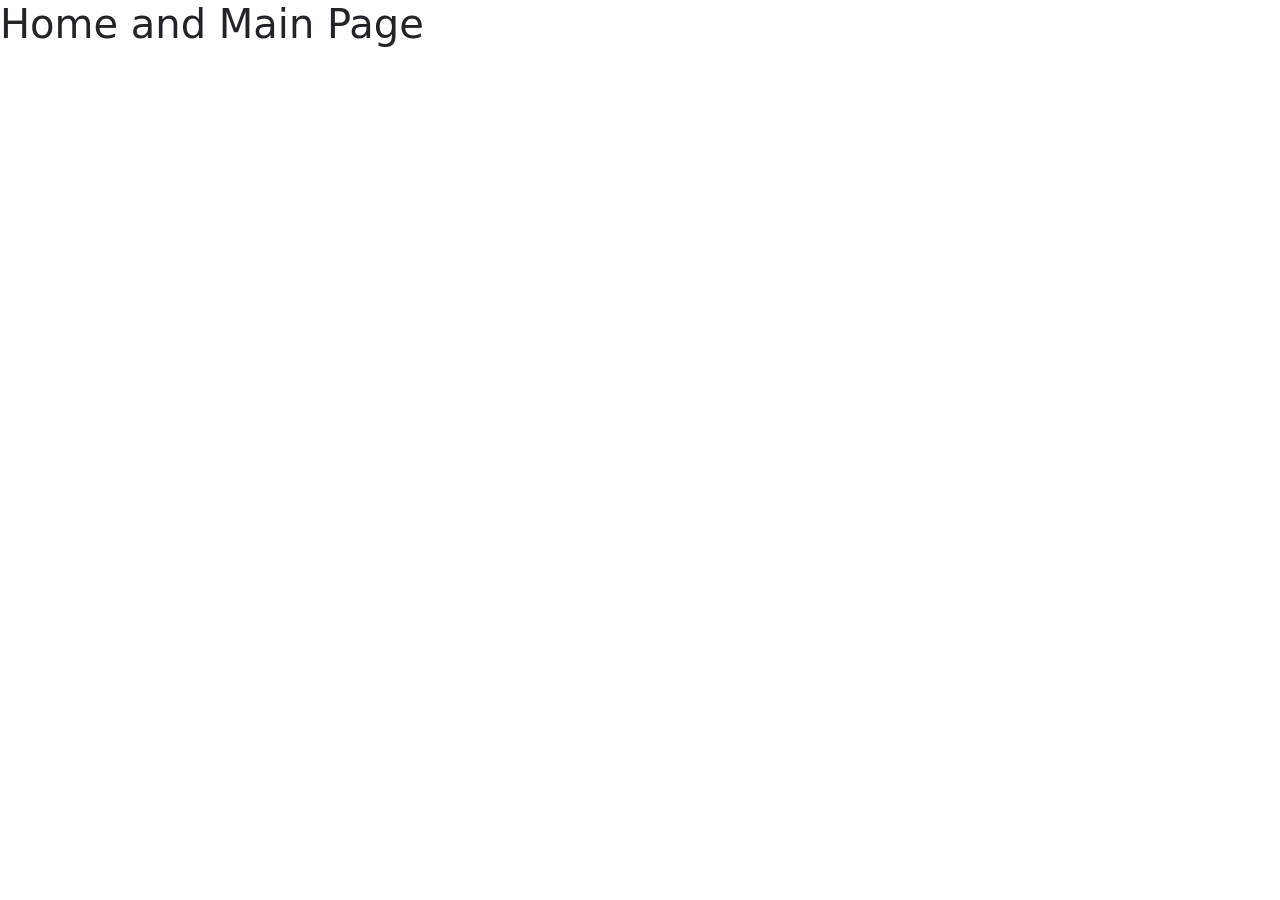
==== mini-project/index.html @ 2886d1e5 "added the category html page for nav links navigation" ====
<!DOCTYPE html>
<html lang="en">
<head>
    <meta charset="UTF-8">
    <meta name="viewport" content="width=device-width, initial-scale=1.0">
    <title>Home Page | LUXE</title>
    <link rel="preconnect" href="https://fonts.googleapis.com">
    <link rel="preconnect" href="https://fonts.gstatic.com" crossorigin>
    <link href="https://fonts.googleapis.com/css2?family=Poppins:wght@400;500;600;700&display=swap" rel="stylesheet">
    <link href="https://cdn.jsdelivr.net/npm/bootstrap@5.3.3/dist/css/bootstrap.min.css" rel="stylesheet">
    <link rel="stylesheet" href="css/style.css">
    <link rel="stylesheet" href="css/products.css">
    <link rel="stylesheet" href="css/cart.css">
</head>
<body>

    <h1>Home and Main Page</h1>

    <script src="https://cdn.jsdelivr.net/npm/bootstrap@5.3.3/dist/js/bootstrap.bundle.min.js"></script>
    <script src="JS/products.js"></script>
    <script src="JS/filter.js"></script>
    <script src="JS/cart.js"></script>
</body>
</html>
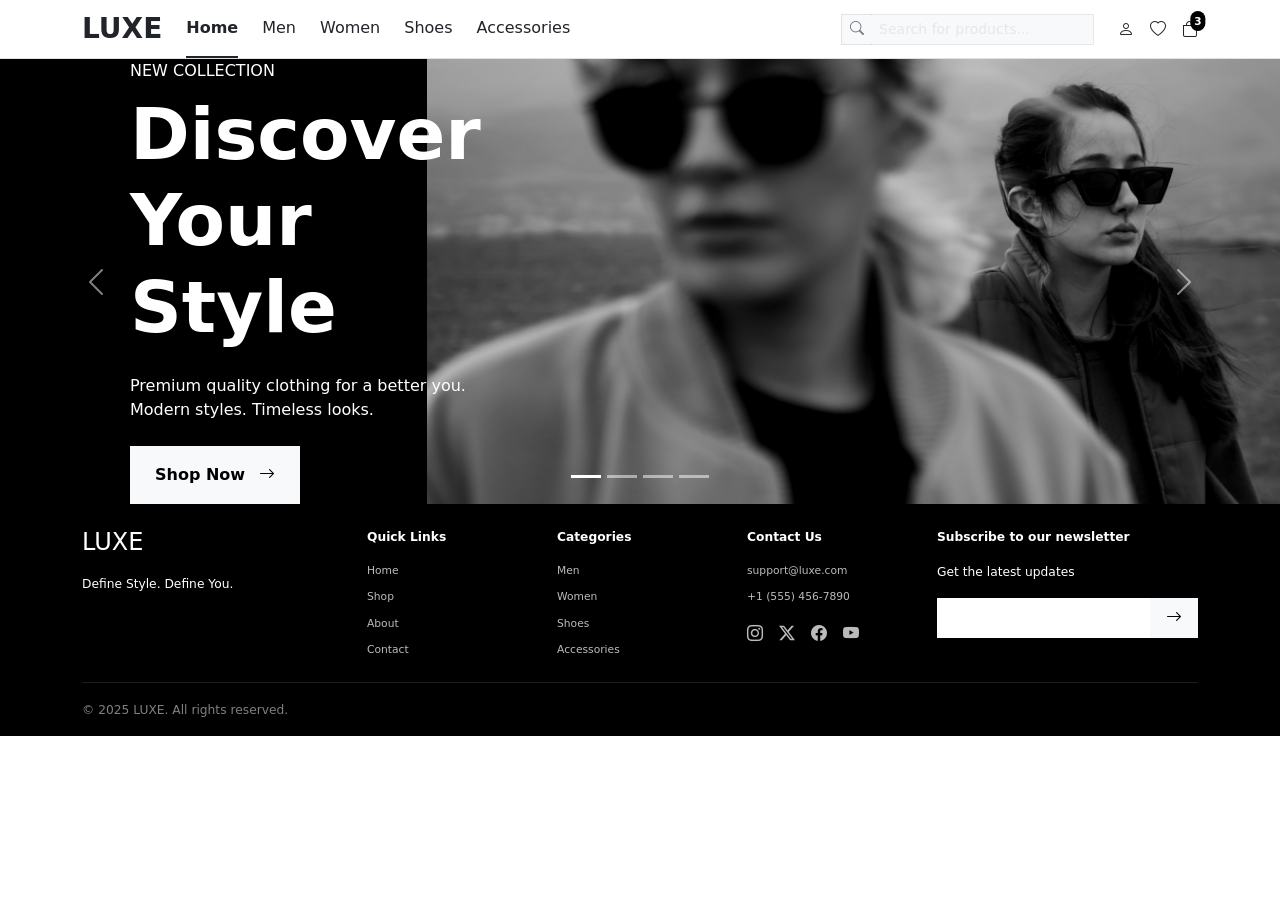
==== commit b07a97e3: "Add navbar, hero carousel and footer" ====
--- a/mini-project/index.html
+++ b/mini-project/index.html
@@ -1,24 +1,252 @@
 <!DOCTYPE html>
 <html lang="en">
+
 <head>
     <meta charset="UTF-8">
     <meta name="viewport" content="width=device-width, initial-scale=1.0">
-    <title>Home Page | LUXE</title>
+    <title>LUXE</title>
     <link rel="preconnect" href="https://fonts.googleapis.com">
     <link rel="preconnect" href="https://fonts.gstatic.com" crossorigin>
     <link href="https://fonts.googleapis.com/css2?family=Poppins:wght@400;500;600;700&display=swap" rel="stylesheet">
     <link href="https://cdn.jsdelivr.net/npm/bootstrap@5.3.3/dist/css/bootstrap.min.css" rel="stylesheet">
+    <link href="https://cdn.jsdelivr.net/npm/bootstrap-icons@1.11.3/font/bootstrap-icons.min.css" rel="stylesheet">
     <link rel="stylesheet" href="css/style.css">
     <link rel="stylesheet" href="css/products.css">
     <link rel="stylesheet" href="css/cart.css">
 </head>
+
 <body>
 
-    <h1>Home and Main Page</h1>
+    <nav class="navbar navbar-expand-lg bg-white border-bottom sticky-top py-0">
+        <div class="container">
+            <a class="navbar-brand fs-3 fw-bolder text-dark me-4" href="#">LUXE</a>
+
+            <button class="navbar-toggler" type="button" data-bs-toggle="collapse" data-bs-target="#luxeNav"
+                aria-controls="luxeNav" aria-expanded="false" aria-label="Toggle navigation">
+                <span class="navbar-toggler-icon"></span>
+            </button>
+
+            <div class="collapse navbar-collapse align-items-lg-center" id="luxeNav">
+                <ul class="nav nav-underline gap-4 me-auto">
+                    <li class="nav-item">
+                        <a class="nav-link text-dark py-2 py-lg-3 active" aria-current="page" href="#">Home</a>
+                    </li>
+                    <li class="nav-item">
+                        <a class="nav-link text-dark py-2 py-lg-3" href="#">Men</a>
+                    </li>
+                    <li class="nav-item">
+                        <a class="nav-link text-dark py-2 py-lg-3" href="#">Women</a>
+                    </li>
+                    <li class="nav-item">
+                        <a class="nav-link text-dark py-2 py-lg-3" href="#">Shoes</a>
+                    </li>
+                    <li class="nav-item">
+                        <a class="nav-link text-dark py-2 py-lg-3" href="#">Accessories</a>
+                    </li>
+                </ul>
+
+                <form class="col-lg-3 my-3 my-lg-0 me-lg-4" role="search">
+                    <div class="input-group input-group-sm">
+                        <span
+                            class="input-group-text bg-light border border-dark border-opacity-10 rounded-0 border-end-0 text-secondary">
+                            <i class="bi bi-search"></i>
+                        </span>
+                        <input data-bs-theme="dark"
+                            class="form-control bg-light text-dark border border-dark border-opacity-10 rounded-0 border-start-0 shadow-none"
+                            type="search" placeholder="Search for products..." aria-label="Search for products">
+                    </div>
+                </form>
+
+                <div class="d-flex align-items-center gap-3 pb-2 pb-lg-0">
+                    <a href="#" class="text-dark lh-1" aria-label="Account"><i class="bi bi-person fs-6"></i></a>
+                    <a href="#" class="text-dark lh-1" aria-label="Wishlist"><i class="bi bi-heart fs-6"></i></a>
+                    <a href="#" class="text-dark lh-1 position-relative" aria-label="Cart">
+                        <i class="bi bi-bag fs-6"></i>
+                        <span
+                            class="position-absolute top-0 start-100 translate-middle badge rounded-pill bg-black p-1 lh-1"><small>3</small></span>
+                    </a>
+                </div>
+            </div>
+        </div>
+    </nav>
+    <main>
+        <section class="luxe-hero position-relative bg-black overflow-hidden" aria-label="New collection">
+            <div class="position-absolute top-0 end-0 h-100 col-12 col-lg-8">
+                <img src="images/hero.jpg" class="luxe-hero-img w-100 h-100 object-fit-cover" alt="">
+            </div>
+            <div class="position-absolute top-0 start-0 w-100 h-100 bg-black bg-opacity-75 d-lg-none"></div>
+            <div class="luxe-hero-overlay position-absolute top-0 start-0 w-100 h-100 d-none d-lg-block"></div>
+            <div id="heroCarousel" class="carousel slide position-relative h-100" data-bs-ride="carousel">
+
+                <div class="carousel-indicators">
+                    <button type="button" data-bs-target="#heroCarousel" data-bs-slide-to="0" class="active"
+                        aria-current="true" aria-label="Slide 1"></button>
+                    <button type="button" data-bs-target="#heroCarousel" data-bs-slide-to="1"
+                        aria-label="Slide 2"></button>
+                    <button type="button" data-bs-target="#heroCarousel" data-bs-slide-to="2"
+                        aria-label="Slide 3"></button>
+                    <button type="button" data-bs-target="#heroCarousel" data-bs-slide-to="3"
+                        aria-label="Slide 4"></button>
+                </div>
+
+                <div class="carousel-inner h-100">
+
+                    <div class="carousel-item active h-100">
+                        <div class="container h-100 d-flex align-items-center text-white">
+                            <div class="col-lg-7 px-lg-5">
+                                <p class="text-uppercase mb-2">New Collection</p>
+                                <h1 class="display-2 fw-bolder mb-4">Discover Your<br>Style</h1>
+                                <p class="mb-4">Premium quality clothing for a better you.<br>Modern styles. Timeless
+                                    looks.</p>
+                                <a href="#" class="btn btn-light rounded-0 px-4 py-3 fw-semibold">Shop Now <i
+                                        class="bi bi-arrow-right ms-2"></i></a>
+                            </div>
+                        </div>
+                    </div>
+
+                    <div class="carousel-item h-100">
+                        <div class="container h-100 d-flex align-items-center text-white">
+                            <div class="col-lg-7 px-lg-5">
+                                <p class="text-uppercase mb-2">New Collection</p>
+                                <h2 class="display-2 fw-bolder mb-4">Discover Your<br>Style</h2>
+                                <p class="mb-4">Premium quality clothing for a better you.<br>Modern styles. Timeless
+                                    looks.</p>
+                                <a href="#" class="btn btn-light rounded-0 px-4 py-3 fw-semibold">Shop Now <i
+                                        class="bi bi-arrow-right ms-2"></i></a>
+                            </div>
+                        </div>
+                    </div>
+
+                    <div class="carousel-item h-100">
+                        <div class="container h-100 d-flex align-items-center text-white">
+                            <div class="col-lg-7 px-lg-5">
+                                <p class="text-uppercase mb-2">New Collection</p>
+                                <h2 class="display-2 fw-bolder mb-4">Discover Your<br>Style</h2>
+                                <p class="mb-4">Premium quality clothing for a better you.<br>Modern styles. Timeless
+                                    looks.</p>
+                                <a href="#" class="btn btn-light rounded-0 px-4 py-3 fw-semibold">Shop Now <i
+                                        class="bi bi-arrow-right ms-2"></i></a>
+                            </div>
+                        </div>
+                    </div>
+
+                    <div class="carousel-item h-100">
+                        <div class="container h-100 d-flex align-items-center text-white">
+                            <div class="col-lg-7 px-lg-5">
+                                <p class="text-uppercase mb-2">New Collection</p>
+                                <h2 class="display-2 fw-bolder mb-4">Discover Your<br>Style</h2>
+                                <p class="mb-4">Premium quality clothing for a better you.<br>Modern styles. Timeless
+                                    looks.</p>
+                                <a href="#" class="btn btn-light rounded-0 px-4 py-3 fw-semibold">Shop Now <i
+                                        class="bi bi-arrow-right ms-2"></i></a>
+                            </div>
+                        </div>
+                    </div>
+
+                </div>
+
+                <button class="carousel-control-prev" type="button" data-bs-target="#heroCarousel" data-bs-slide="prev">
+                    <span class="carousel-control-prev-icon" aria-hidden="true"></span>
+                    <span class="visually-hidden">Previous</span>
+                </button>
+                <button class="carousel-control-next" type="button" data-bs-target="#heroCarousel" data-bs-slide="next">
+                    <span class="carousel-control-next-icon" aria-hidden="true"></span>
+                    <span class="visually-hidden">Next</span>
+                </button>
+
+            </div>
+        </section>
+    </main>
+
+    <footer class="bg-black text-white pt-4">
+        <div class="container">
+            <div class="row gy-4 pb-4">
+
+                <div class="col-12 col-lg-3">
+                    <h2 class="fs-4 fw-normal mb-3">LUXE</h2>
+                    <p class="small mb-0"><small>Define Style. Define You.</small></p>
+                </div>
+
+                <div class="col-6 col-lg-2">
+                    <h3 class="small fw-semibold mb-3"><small>Quick Links</small></h3>
+                    <ul class="list-unstyled small mb-0 d-grid gap-2">
+                        <li class="small"><a href="#"
+                                class="link-light link-underline-opacity-0 link-opacity-75 link-opacity-100-hover"><small>Home</small></a>
+                        </li>
+                        <li class="small"><a href="#"
+                                class="link-light link-underline-opacity-0 link-opacity-75 link-opacity-100-hover"><small>Shop</small></a>
+                        </li>
+                        <li class="small"><a href="#"
+                                class="link-light link-underline-opacity-0 link-opacity-75 link-opacity-100-hover"><small>About</small></a>
+                        </li>
+                        <li class="small"><a href="#"
+                                class="link-light link-underline-opacity-0 link-opacity-75 link-opacity-100-hover"><small>Contact</small></a>
+                        </li>
+                    </ul>
+                </div>
+
+                <div class="col-6 col-lg-2">
+                    <h3 class="small fw-semibold mb-3"><small>Categories</small></h3>
+                    <ul class="list-unstyled small mb-0 d-grid gap-2">
+                        <li class="small"><a href="#"
+                                class="link-light link-underline-opacity-0 link-opacity-75 link-opacity-100-hover"><small>Men</small></a>
+                        </li>
+                        <li class="small"><a href="#"
+                                class="link-light link-underline-opacity-0 link-opacity-75 link-opacity-100-hover"><small>Women</small></a>
+                        </li>
+                        <li class="small"><a href="#"
+                                class="link-light link-underline-opacity-0 link-opacity-75 link-opacity-100-hover"><small>Shoes</small></a>
+                        </li>
+                        <li class="small"><a href="#"
+                                class="link-light link-underline-opacity-0 link-opacity-75 link-opacity-100-hover"><small>Accessories</small></a>
+                        </li>
+                    </ul>
+                </div>
+
+                <div class="col-12 col-md-6 col-lg-2">
+                    <h3 class="small fw-semibold mb-3"><small>Contact Us</small></h3>
+                    <ul class="list-unstyled small mb-3 d-grid gap-2">
+                        <li class="small"><a href="mailto:support@luxe.com"
+                                class="link-light link-underline-opacity-0 link-opacity-75 link-opacity-100-hover"><small>support@luxe.com</small></a>
+                        </li>
+                        <li class="small"><a href="tel:+15554567890"
+                                class="link-light link-underline-opacity-0 link-opacity-75 link-opacity-100-hover"><small>+1
+                                    (555) 456-7890</small></a></li>
+                    </ul>
+                    <div class="d-flex gap-3">
+                        <a href="#" class="link-light link-opacity-75 link-opacity-100-hover" aria-label="Instagram"><i
+                                class="bi bi-instagram"></i></a>
+                        <a href="#" class="link-light link-opacity-75 link-opacity-100-hover" aria-label="X"><i
+                                class="bi bi-twitter-x"></i></a>
+                        <a href="#" class="link-light link-opacity-75 link-opacity-100-hover" aria-label="Facebook"><i
+                                class="bi bi-facebook"></i></a>
+                        <a href="#" class="link-light link-opacity-75 link-opacity-100-hover" aria-label="YouTube"><i
+                                class="bi bi-youtube"></i></a>
+                    </div>
+                </div>
+
+                <div class="col-12 col-md-6 col-lg-3">
+                    <h3 class="small fw-semibold mb-3"><small>Subscribe to our newsletter</small></h3>
+                    <p class="small mb-3"><small>Get the latest updates</small></p>
+                    <form>
+                        <div class="input-group">
+                            <input type="email" class="form-control rounded-0 border-0 shadow-none py-2"
+                                aria-label="Email address" required>
+                            <button type="submit" class="btn btn-light rounded-0 border-0 px-3"
+                                aria-label="Subscribe"><i class="bi bi-arrow-right"></i></button>
+                        </div>
+                    </form>
+                </div>
+
+            </div>
+
+            <hr class="border-secondary m-0">
+
+            <p class="small text-white-50 py-3 mb-0"><small>&copy; 2025 LUXE. All rights reserved.</small></p>
+        </div>
+    </footer>
 
     <script src="https://cdn.jsdelivr.net/npm/bootstrap@5.3.3/dist/js/bootstrap.bundle.min.js"></script>
-    <script src="JS/products.js"></script>
-    <script src="JS/filter.js"></script>
-    <script src="JS/cart.js"></script>
 </body>
+
 </html>
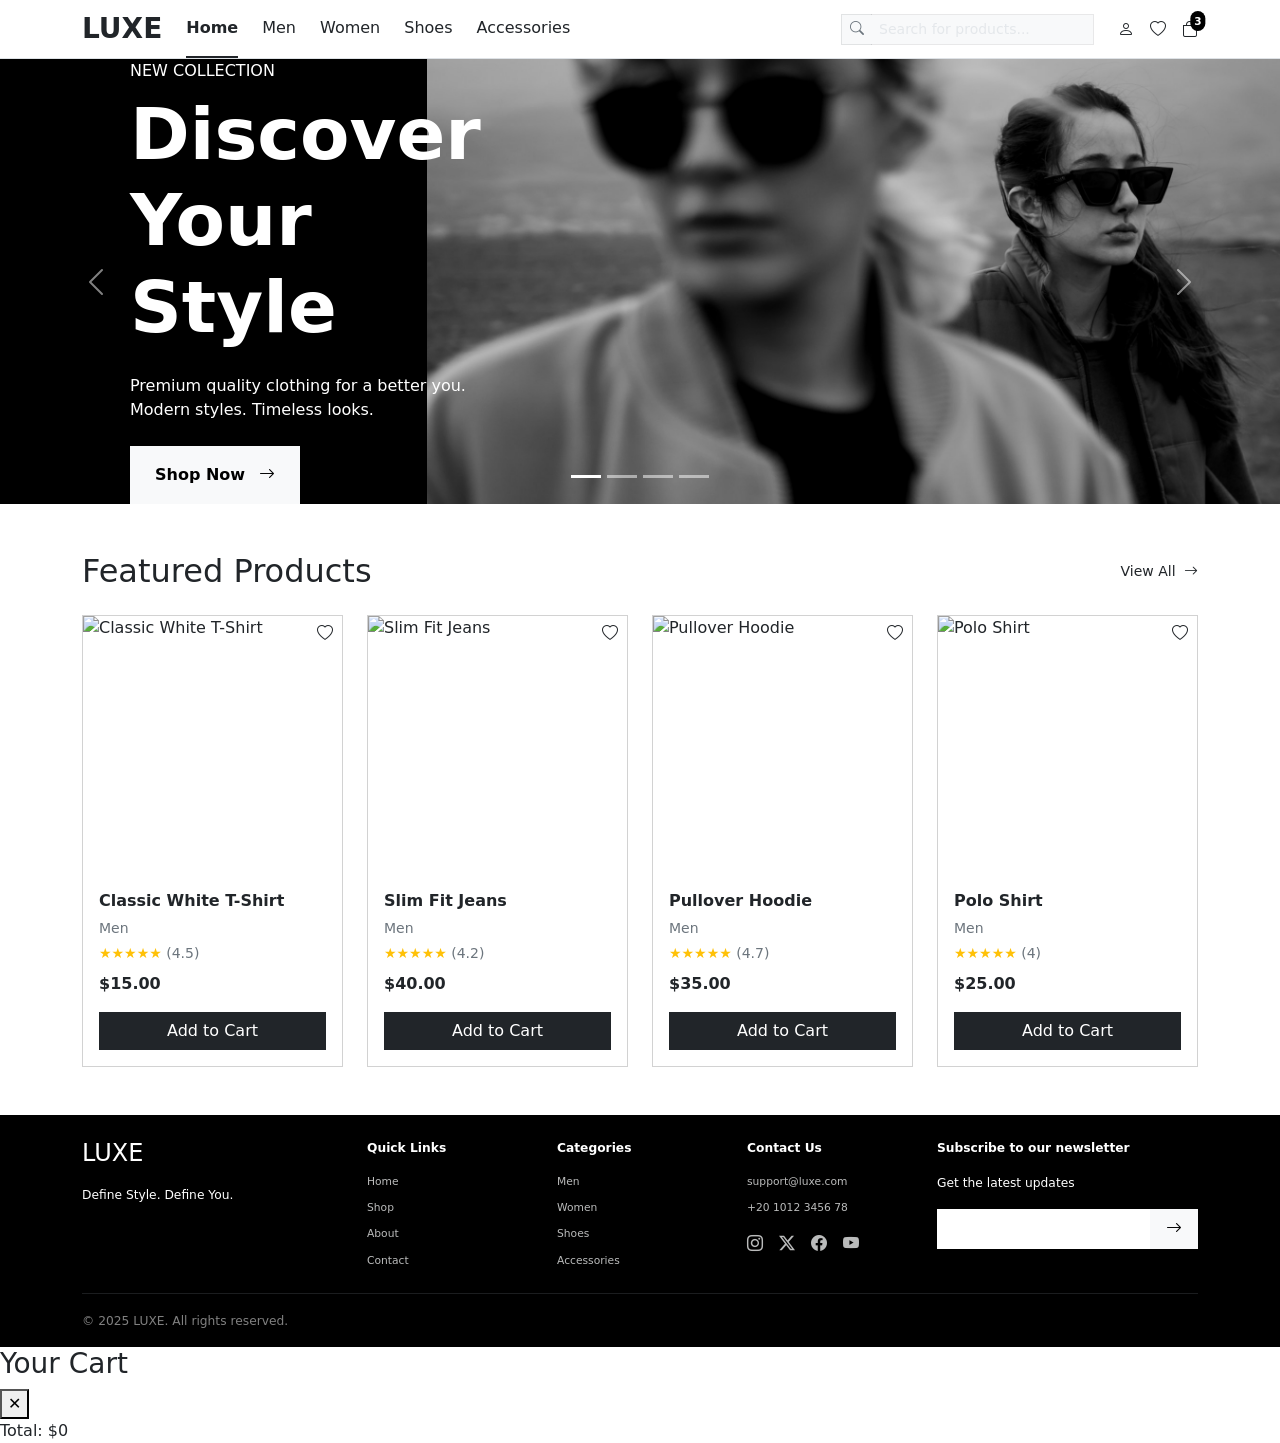
==== commit 0b25c20c: "added featured products in home page, pages based on categories URL, improved somethings" ====
--- a/mini-project/index.html
+++ b/mini-project/index.html
@@ -1,252 +1,475 @@
-<!DOCTYPE html>
+<!doctype html>
 <html lang="en">
-
-<head>
-    <meta charset="UTF-8">
-    <meta name="viewport" content="width=device-width, initial-scale=1.0">
+  <head>
+    <meta charset="UTF-8" />
+    <meta name="viewport" content="width=device-width, initial-scale=1.0" />
     <title>LUXE</title>
-    <link rel="preconnect" href="https://fonts.googleapis.com">
-    <link rel="preconnect" href="https://fonts.gstatic.com" crossorigin>
-    <link href="https://fonts.googleapis.com/css2?family=Poppins:wght@400;500;600;700&display=swap" rel="stylesheet">
-    <link href="https://cdn.jsdelivr.net/npm/bootstrap@5.3.3/dist/css/bootstrap.min.css" rel="stylesheet">
-    <link href="https://cdn.jsdelivr.net/npm/bootstrap-icons@1.11.3/font/bootstrap-icons.min.css" rel="stylesheet">
-    <link rel="stylesheet" href="css/style.css">
-    <link rel="stylesheet" href="css/products.css">
-    <link rel="stylesheet" href="css/cart.css">
-</head>
-
-<body>
-
+    <link rel="preconnect" href="https://fonts.googleapis.com" />
+    <link rel="preconnect" href="https://fonts.gstatic.com" crossorigin />
+    <link
+      href="https://fonts.googleapis.com/css2?family=Poppins:wght@400;500;600;700&display=swap"
+      rel="stylesheet"
+    />
+    <link
+      href="https://cdn.jsdelivr.net/npm/bootstrap@5.3.3/dist/css/bootstrap.min.css"
+      rel="stylesheet"
+    />
+    <link
+      href="https://cdn.jsdelivr.net/npm/bootstrap-icons@1.11.3/font/bootstrap-icons.min.css"
+      rel="stylesheet"
+    />
+    <link rel="stylesheet" href="css/style.css" />
+    <link rel="stylesheet" href="css/products.css" />
+    <link rel="stylesheet" href="css/cart.css" />
+  </head>
+
+  <body>
     <nav class="navbar navbar-expand-lg bg-white border-bottom sticky-top py-0">
+      <div class="container">
+        <a class="navbar-brand fs-3 fw-bolder text-dark me-4" href="#">LUXE</a>
+
+        <button
+          class="navbar-toggler"
+          type="button"
+          data-bs-toggle="collapse"
+          data-bs-target="#luxeNav"
+          aria-controls="luxeNav"
+          aria-expanded="false"
+          aria-label="Toggle navigation"
+        >
+          <span class="navbar-toggler-icon"></span>
+        </button>
+
+        <div
+          class="collapse navbar-collapse align-items-lg-center"
+          id="luxeNav"
+        >
+          <ul class="nav nav-underline gap-4 me-auto">
+            <li class="nav-item">
+              <a
+                class="nav-link text-dark py-2 py-lg-3 active"
+                aria-current="page"
+                href="#"
+                >Home</a
+              >
+            </li>
+            <li class="nav-item">
+              <a
+                class="nav-link text-dark py-2 py-lg-3"
+                href="category.html?category=men"
+                >Men</a
+              >
+            </li>
+            <li class="nav-item">
+              <a
+                class="nav-link text-dark py-2 py-lg-3"
+                href="category.html?category=women"
+                >Women</a
+              >
+            </li>
+            <li class="nav-item">
+              <a
+                class="nav-link text-dark py-2 py-lg-3"
+                href="category.html?category=shoes"
+                >Shoes</a
+              >
+            </li>
+            <li class="nav-item">
+              <a
+                class="nav-link text-dark py-2 py-lg-3"
+                href="category.html?category=accessories"
+                >Accessories</a
+              >
+            </li>
+          </ul>
+
+          <form class="col-lg-3 my-3 my-lg-0 me-lg-4" role="search">
+            <div class="input-group input-group-sm">
+              <span
+                class="input-group-text bg-light border border-dark border-opacity-10 rounded-0 border-end-0 text-secondary"
+              >
+                <i class="bi bi-search"></i>
+              </span>
+              <input
+                data-bs-theme="dark"
+                class="form-control bg-light text-dark border border-dark border-opacity-10 rounded-0 border-start-0 shadow-none"
+                type="search"
+                placeholder="Search for products..."
+                aria-label="Search for products"
+              />
+            </div>
+          </form>
+
+          <div class="d-flex align-items-center gap-3 pb-2 pb-lg-0">
+            <a href="#" class="text-dark lh-1" aria-label="Account"
+              ><i class="bi bi-person fs-6"></i
+            ></a>
+            <a href="#" class="text-dark lh-1" aria-label="Wishlist"
+              ><i class="bi bi-heart fs-6"></i
+            ></a>
+            <a
+              href="#"
+              id="cartBtn"
+              class="text-dark lh-1 position-relative"
+              aria-label="Cart"
+            >
+              <i class="bi bi-bag fs-6"></i>
+              <span
+                class="position-absolute top-0 start-100 translate-middle badge rounded-pill bg-black p-1 lh-1"
+                ><small>3</small></span
+              >
+            </a>
+          </div>
+        </div>
+      </div>
+    </nav>
+
+    <main>
+      <section
+        class="luxe-hero position-relative bg-black overflow-hidden"
+        aria-label="New collection"
+      >
+        <div class="position-absolute top-0 end-0 h-100 col-12 col-lg-8">
+          <img
+            src="images/hero.jpg"
+            class="luxe-hero-img w-100 h-100 object-fit-cover"
+            alt=""
+          />
+        </div>
+        <div
+          class="position-absolute top-0 start-0 w-100 h-100 bg-black bg-opacity-75 d-lg-none"
+        ></div>
+        <div
+          class="luxe-hero-overlay position-absolute top-0 start-0 w-100 h-100 d-none d-lg-block"
+        ></div>
+
+        <!-- carousel component from bootstrap  -->
+        <div
+          id="heroCarousel"
+          class="carousel slide position-relative h-100"
+          data-bs-ride="carousel"
+        >
+          <div class="carousel-indicators">
+            <button
+              type="button"
+              data-bs-target="#heroCarousel"
+              data-bs-slide-to="0"
+              class="active"
+              aria-current="true"
+              aria-label="Slide 1"
+            ></button>
+            <button
+              type="button"
+              data-bs-target="#heroCarousel"
+              data-bs-slide-to="1"
+              aria-label="Slide 2"
+            ></button>
+            <button
+              type="button"
+              data-bs-target="#heroCarousel"
+              data-bs-slide-to="2"
+              aria-label="Slide 3"
+            ></button>
+            <button
+              type="button"
+              data-bs-target="#heroCarousel"
+              data-bs-slide-to="3"
+              aria-label="Slide 4"
+            ></button>
+          </div>
+
+          <div class="carousel-inner h-100">
+            <div class="carousel-item active h-100">
+              <div class="container h-100 d-flex align-items-center text-white">
+                <div class="col-lg-7 px-lg-5">
+                  <p class="text-uppercase mb-2">New Collection</p>
+                  <h1 class="display-2 fw-bolder mb-4">
+                    Discover Your<br />Style
+                  </h1>
+                  <p class="mb-4">
+                    Premium quality clothing for a better you.<br />Modern
+                    styles. Timeless looks.
+                  </p>
+                  <a
+                    href="#"
+                    class="btn btn-light rounded-0 px-4 py-3 fw-semibold"
+                    >Shop Now <i class="bi bi-arrow-right ms-2"></i
+                  ></a>
+                </div>
+              </div>
+            </div>
+
+            <div class="carousel-item h-100">
+              <div class="container h-100 d-flex align-items-center text-white">
+                <div class="col-lg-7 px-lg-5">
+                  <p class="text-uppercase mb-2">New Collection</p>
+                  <h2 class="display-2 fw-bolder mb-4">
+                    Discover Your<br />Style
+                  </h2>
+                  <p class="mb-4">
+                    Premium quality clothing for a better you.<br />Modern
+                    styles. Timeless looks.
+                  </p>
+                  <a
+                    href="#"
+                    class="btn btn-light rounded-0 px-4 py-3 fw-semibold"
+                    >Shop Now <i class="bi bi-arrow-right ms-2"></i
+                  ></a>
+                </div>
+              </div>
+            </div>
+
+            <div class="carousel-item h-100">
+              <div class="container h-100 d-flex align-items-center text-white">
+                <div class="col-lg-7 px-lg-5">
+                  <p class="text-uppercase mb-2">New Collection</p>
+                  <h2 class="display-2 fw-bolder mb-4">
+                    Discover Your<br />Style
+                  </h2>
+                  <p class="mb-4">
+                    Premium quality clothing for a better you.<br />Modern
+                    styles. Timeless looks.
+                  </p>
+                  <a
+                    href="#"
+                    class="btn btn-light rounded-0 px-4 py-3 fw-semibold"
+                    >Shop Now <i class="bi bi-arrow-right ms-2"></i
+                  ></a>
+                </div>
+              </div>
+            </div>
+
+            <div class="carousel-item h-100">
+              <div class="container h-100 d-flex align-items-center text-white">
+                <div class="col-lg-7 px-lg-5">
+                  <p class="text-uppercase mb-2">New Collection</p>
+                  <h2 class="display-2 fw-bolder mb-4">
+                    Discover Your<br />Style
+                  </h2>
+                  <p class="mb-4">
+                    Premium quality clothing for a better you.<br />Modern
+                    styles. Timeless looks.
+                  </p>
+                  <a
+                    href="#"
+                    class="btn btn-light rounded-0 px-4 py-3 fw-semibold"
+                    >Shop Now <i class="bi bi-arrow-right ms-2"></i
+                  ></a>
+                </div>
+              </div>
+            </div>
+          </div>
+
+          <button
+            class="carousel-control-prev"
+            type="button"
+            data-bs-target="#heroCarousel"
+            data-bs-slide="prev"
+          >
+            <span class="carousel-control-prev-icon" aria-hidden="true"></span>
+            <span class="visually-hidden">Previous</span>
+          </button>
+          <button
+            class="carousel-control-next"
+            type="button"
+            data-bs-target="#heroCarousel"
+            data-bs-slide="next"
+          >
+            <span class="carousel-control-next-icon" aria-hidden="true"></span>
+            <span class="visually-hidden">Next</span>
+          </button>
+        </div>
+      </section>
+
+      <section class="py-5" aria-labelledby="featuredTitle">
         <div class="container">
-            <a class="navbar-brand fs-3 fw-bolder text-dark me-4" href="#">LUXE</a>
-
-            <button class="navbar-toggler" type="button" data-bs-toggle="collapse" data-bs-target="#luxeNav"
-                aria-controls="luxeNav" aria-expanded="false" aria-label="Toggle navigation">
-                <span class="navbar-toggler-icon"></span>
-            </button>
-
-            <div class="collapse navbar-collapse align-items-lg-center" id="luxeNav">
-                <ul class="nav nav-underline gap-4 me-auto">
-                    <li class="nav-item">
-                        <a class="nav-link text-dark py-2 py-lg-3 active" aria-current="page" href="#">Home</a>
-                    </li>
-                    <li class="nav-item">
-                        <a class="nav-link text-dark py-2 py-lg-3" href="#">Men</a>
-                    </li>
-                    <li class="nav-item">
-                        <a class="nav-link text-dark py-2 py-lg-3" href="#">Women</a>
-                    </li>
-                    <li class="nav-item">
-                        <a class="nav-link text-dark py-2 py-lg-3" href="#">Shoes</a>
-                    </li>
-                    <li class="nav-item">
-                        <a class="nav-link text-dark py-2 py-lg-3" href="#">Accessories</a>
-                    </li>
-                </ul>
-
-                <form class="col-lg-3 my-3 my-lg-0 me-lg-4" role="search">
-                    <div class="input-group input-group-sm">
-                        <span
-                            class="input-group-text bg-light border border-dark border-opacity-10 rounded-0 border-end-0 text-secondary">
-                            <i class="bi bi-search"></i>
-                        </span>
-                        <input data-bs-theme="dark"
-                            class="form-control bg-light text-dark border border-dark border-opacity-10 rounded-0 border-start-0 shadow-none"
-                            type="search" placeholder="Search for products..." aria-label="Search for products">
-                    </div>
-                </form>
-
-                <div class="d-flex align-items-center gap-3 pb-2 pb-lg-0">
-                    <a href="#" class="text-dark lh-1" aria-label="Account"><i class="bi bi-person fs-6"></i></a>
-                    <a href="#" class="text-dark lh-1" aria-label="Wishlist"><i class="bi bi-heart fs-6"></i></a>
-                    <a href="#" class="text-dark lh-1 position-relative" aria-label="Cart">
-                        <i class="bi bi-bag fs-6"></i>
-                        <span
-                            class="position-absolute top-0 start-100 translate-middle badge rounded-pill bg-black p-1 lh-1"><small>3</small></span>
-                    </a>
-                </div>
-            </div>
+          <div class="d-flex justify-content-between align-items-center mb-4">
+            <h2 id="featuredTitle" class="fs-2 fw-normal mb-0">
+              Featured Products
+            </h2>
+            <!-- the href directs to all products when clicked  -->
+            <a
+              href="category.html?category=all"
+              class="text-dark text-decoration-none small"
+            >
+              View All <i class="bi bi-arrow-right ms-1"></i>
+            </a>
+          </div>
+
+          <div class="row g-4" id="featured"></div>
         </div>
-    </nav>
-    <main>
-        <section class="luxe-hero position-relative bg-black overflow-hidden" aria-label="New collection">
-            <div class="position-absolute top-0 end-0 h-100 col-12 col-lg-8">
-                <img src="images/hero.jpg" class="luxe-hero-img w-100 h-100 object-fit-cover" alt="">
-            </div>
-            <div class="position-absolute top-0 start-0 w-100 h-100 bg-black bg-opacity-75 d-lg-none"></div>
-            <div class="luxe-hero-overlay position-absolute top-0 start-0 w-100 h-100 d-none d-lg-block"></div>
-            <div id="heroCarousel" class="carousel slide position-relative h-100" data-bs-ride="carousel">
-
-                <div class="carousel-indicators">
-                    <button type="button" data-bs-target="#heroCarousel" data-bs-slide-to="0" class="active"
-                        aria-current="true" aria-label="Slide 1"></button>
-                    <button type="button" data-bs-target="#heroCarousel" data-bs-slide-to="1"
-                        aria-label="Slide 2"></button>
-                    <button type="button" data-bs-target="#heroCarousel" data-bs-slide-to="2"
-                        aria-label="Slide 3"></button>
-                    <button type="button" data-bs-target="#heroCarousel" data-bs-slide-to="3"
-                        aria-label="Slide 4"></button>
-                </div>
-
-                <div class="carousel-inner h-100">
-
-                    <div class="carousel-item active h-100">
-                        <div class="container h-100 d-flex align-items-center text-white">
-                            <div class="col-lg-7 px-lg-5">
-                                <p class="text-uppercase mb-2">New Collection</p>
-                                <h1 class="display-2 fw-bolder mb-4">Discover Your<br>Style</h1>
-                                <p class="mb-4">Premium quality clothing for a better you.<br>Modern styles. Timeless
-                                    looks.</p>
-                                <a href="#" class="btn btn-light rounded-0 px-4 py-3 fw-semibold">Shop Now <i
-                                        class="bi bi-arrow-right ms-2"></i></a>
-                            </div>
-                        </div>
-                    </div>
-
-                    <div class="carousel-item h-100">
-                        <div class="container h-100 d-flex align-items-center text-white">
-                            <div class="col-lg-7 px-lg-5">
-                                <p class="text-uppercase mb-2">New Collection</p>
-                                <h2 class="display-2 fw-bolder mb-4">Discover Your<br>Style</h2>
-                                <p class="mb-4">Premium quality clothing for a better you.<br>Modern styles. Timeless
-                                    looks.</p>
-                                <a href="#" class="btn btn-light rounded-0 px-4 py-3 fw-semibold">Shop Now <i
-                                        class="bi bi-arrow-right ms-2"></i></a>
-                            </div>
-                        </div>
-                    </div>
-
-                    <div class="carousel-item h-100">
-                        <div class="container h-100 d-flex align-items-center text-white">
-                            <div class="col-lg-7 px-lg-5">
-                                <p class="text-uppercase mb-2">New Collection</p>
-                                <h2 class="display-2 fw-bolder mb-4">Discover Your<br>Style</h2>
-                                <p class="mb-4">Premium quality clothing for a better you.<br>Modern styles. Timeless
-                                    looks.</p>
-                                <a href="#" class="btn btn-light rounded-0 px-4 py-3 fw-semibold">Shop Now <i
-                                        class="bi bi-arrow-right ms-2"></i></a>
-                            </div>
-                        </div>
-                    </div>
-
-                    <div class="carousel-item h-100">
-                        <div class="container h-100 d-flex align-items-center text-white">
-                            <div class="col-lg-7 px-lg-5">
-                                <p class="text-uppercase mb-2">New Collection</p>
-                                <h2 class="display-2 fw-bolder mb-4">Discover Your<br>Style</h2>
-                                <p class="mb-4">Premium quality clothing for a better you.<br>Modern styles. Timeless
-                                    looks.</p>
-                                <a href="#" class="btn btn-light rounded-0 px-4 py-3 fw-semibold">Shop Now <i
-                                        class="bi bi-arrow-right ms-2"></i></a>
-                            </div>
-                        </div>
-                    </div>
-
-                </div>
-
-                <button class="carousel-control-prev" type="button" data-bs-target="#heroCarousel" data-bs-slide="prev">
-                    <span class="carousel-control-prev-icon" aria-hidden="true"></span>
-                    <span class="visually-hidden">Previous</span>
+      </section>
+    </main>
+
+    <footer class="bg-black text-white pt-4">
+      <div class="container">
+        <div class="row gy-4 pb-4">
+          <div class="col-12 col-lg-3">
+            <h2 class="fs-4 fw-normal mb-3">LUXE</h2>
+            <p class="small mb-0"><small>Define Style. Define You.</small></p>
+          </div>
+
+          <div class="col-6 col-lg-2">
+            <h3 class="small fw-semibold mb-3"><small>Quick Links</small></h3>
+            <ul class="list-unstyled small mb-0 d-grid gap-2">
+              <li class="small">
+                <a
+                  href="#"
+                  class="link-light link-underline-opacity-0 link-opacity-75 link-opacity-100-hover"
+                  ><small>Home</small></a
+                >
+              </li>
+              <li class="small">
+                <a
+                  href="#"
+                  class="link-light link-underline-opacity-0 link-opacity-75 link-opacity-100-hover"
+                  ><small>Shop</small>
+                </a>
+              </li>
+              <li class="small">
+                <a
+                  href="#"
+                  class="link-light link-underline-opacity-0 link-opacity-75 link-opacity-100-hover"
+                  ><small>About</small></a
+                >
+              </li>
+              <li class="small">
+                <a
+                  href="#"
+                  class="link-light link-underline-opacity-0 link-opacity-75 link-opacity-100-hover"
+                  ><small>Contact</small></a
+                >
+              </li>
+            </ul>
+          </div>
+
+          <div class="col-6 col-lg-2">
+            <h3 class="small fw-semibold mb-3"><small>Categories</small></h3>
+            <ul class="list-unstyled small mb-0 d-grid gap-2">
+              <li class="small">
+                <a
+                  href="category.html?category=men"
+                  class="link-light link-underline-opacity-0 link-opacity-75 link-opacity-100-hover"
+                  ><small>Men</small></a
+                >
+              </li>
+              <li class="small">
+                <a
+                  href="category.html?category=women"
+                  class="link-light link-underline-opacity-0 link-opacity-75 link-opacity-100-hover"
+                  ><small>Women</small></a
+                >
+              </li>
+              <li class="small">
+                <a
+                  href="category.html?category=shoes"
+                  class="link-light link-underline-opacity-0 link-opacity-75 link-opacity-100-hover"
+                  ><small>Shoes</small></a
+                >
+              </li>
+              <li class="small">
+                <a
+                  href="category.html?category=accessories"
+                  class="link-light link-underline-opacity-0 link-opacity-75 link-opacity-100-hover"
+                  ><small>Accessories</small></a
+                >
+              </li>
+            </ul>
+          </div>
+
+          <div class="col-12 col-md-6 col-lg-2">
+            <h3 class="small fw-semibold mb-3"><small>Contact Us</small></h3>
+            <ul class="list-unstyled small mb-3 d-grid gap-2">
+              <li class="small">
+                <a
+                  href="mailto:support@luxe.com"
+                  class="link-light link-underline-opacity-0 link-opacity-75 link-opacity-100-hover"
+                  ><small>support@luxe.com</small></a
+                >
+              </li>
+              <li class="small">
+                <a
+                  href="tel:+15554567890"
+                  class="link-light link-underline-opacity-0 link-opacity-75 link-opacity-100-hover"
+                  ><small>+20 1012 3456 78</small></a
+                >
+              </li>
+            </ul>
+            <div class="d-flex gap-3">
+              <a
+                href="#"
+                class="link-light link-opacity-75 link-opacity-100-hover"
+                aria-label="Instagram"
+                ><i class="bi bi-instagram"></i
+              ></a>
+              <a
+                href="#"
+                class="link-light link-opacity-75 link-opacity-100-hover"
+                aria-label="X"
+                ><i class="bi bi-twitter-x"></i
+              ></a>
+              <a
+                href="#"
+                class="link-light link-opacity-75 link-opacity-100-hover"
+                aria-label="Facebook"
+                ><i class="bi bi-facebook"></i
+              ></a>
+              <a
+                href="#"
+                class="link-light link-opacity-75 link-opacity-100-hover"
+                aria-label="YouTube"
+                ><i class="bi bi-youtube"></i
+              ></a>
+            </div>
+          </div>
+
+          <div class="col-12 col-md-6 col-lg-3">
+            <h3 class="small fw-semibold mb-3">
+              <small>Subscribe to our newsletter</small>
+            </h3>
+            <p class="small mb-3"><small>Get the latest updates</small></p>
+            <form>
+              <div class="input-group">
+                <input
+                  type="email"
+                  class="form-control rounded-0 border-0 shadow-none py-2"
+                  aria-label="Email address"
+                  required
+                />
+                <button
+                  type="submit"
+                  class="btn btn-light rounded-0 border-0 px-3"
+                  aria-label="Subscribe"
+                >
+                  <i class="bi bi-arrow-right"></i>
                 </button>
-                <button class="carousel-control-next" type="button" data-bs-target="#heroCarousel" data-bs-slide="next">
-                    <span class="carousel-control-next-icon" aria-hidden="true"></span>
-                    <span class="visually-hidden">Next</span>
-                </button>
-
-            </div>
-        </section>
-    </main>
-
-    <footer class="bg-black text-white pt-4">
-        <div class="container">
-            <div class="row gy-4 pb-4">
-
-                <div class="col-12 col-lg-3">
-                    <h2 class="fs-4 fw-normal mb-3">LUXE</h2>
-                    <p class="small mb-0"><small>Define Style. Define You.</small></p>
-                </div>
-
-                <div class="col-6 col-lg-2">
-                    <h3 class="small fw-semibold mb-3"><small>Quick Links</small></h3>
-                    <ul class="list-unstyled small mb-0 d-grid gap-2">
-                        <li class="small"><a href="#"
-                                class="link-light link-underline-opacity-0 link-opacity-75 link-opacity-100-hover"><small>Home</small></a>
-                        </li>
-                        <li class="small"><a href="#"
-                                class="link-light link-underline-opacity-0 link-opacity-75 link-opacity-100-hover"><small>Shop</small></a>
-                        </li>
-                        <li class="small"><a href="#"
-                                class="link-light link-underline-opacity-0 link-opacity-75 link-opacity-100-hover"><small>About</small></a>
-                        </li>
-                        <li class="small"><a href="#"
-                                class="link-light link-underline-opacity-0 link-opacity-75 link-opacity-100-hover"><small>Contact</small></a>
-                        </li>
-                    </ul>
-                </div>
-
-                <div class="col-6 col-lg-2">
-                    <h3 class="small fw-semibold mb-3"><small>Categories</small></h3>
-                    <ul class="list-unstyled small mb-0 d-grid gap-2">
-                        <li class="small"><a href="#"
-                                class="link-light link-underline-opacity-0 link-opacity-75 link-opacity-100-hover"><small>Men</small></a>
-                        </li>
-                        <li class="small"><a href="#"
-                                class="link-light link-underline-opacity-0 link-opacity-75 link-opacity-100-hover"><small>Women</small></a>
-                        </li>
-                        <li class="small"><a href="#"
-                                class="link-light link-underline-opacity-0 link-opacity-75 link-opacity-100-hover"><small>Shoes</small></a>
-                        </li>
-                        <li class="small"><a href="#"
-                                class="link-light link-underline-opacity-0 link-opacity-75 link-opacity-100-hover"><small>Accessories</small></a>
-                        </li>
-                    </ul>
-                </div>
-
-                <div class="col-12 col-md-6 col-lg-2">
-                    <h3 class="small fw-semibold mb-3"><small>Contact Us</small></h3>
-                    <ul class="list-unstyled small mb-3 d-grid gap-2">
-                        <li class="small"><a href="mailto:support@luxe.com"
-                                class="link-light link-underline-opacity-0 link-opacity-75 link-opacity-100-hover"><small>support@luxe.com</small></a>
-                        </li>
-                        <li class="small"><a href="tel:+15554567890"
-                                class="link-light link-underline-opacity-0 link-opacity-75 link-opacity-100-hover"><small>+1
-                                    (555) 456-7890</small></a></li>
-                    </ul>
-                    <div class="d-flex gap-3">
-                        <a href="#" class="link-light link-opacity-75 link-opacity-100-hover" aria-label="Instagram"><i
-                                class="bi bi-instagram"></i></a>
-                        <a href="#" class="link-light link-opacity-75 link-opacity-100-hover" aria-label="X"><i
-                                class="bi bi-twitter-x"></i></a>
-                        <a href="#" class="link-light link-opacity-75 link-opacity-100-hover" aria-label="Facebook"><i
-                                class="bi bi-facebook"></i></a>
-                        <a href="#" class="link-light link-opacity-75 link-opacity-100-hover" aria-label="YouTube"><i
-                                class="bi bi-youtube"></i></a>
-                    </div>
-                </div>
-
-                <div class="col-12 col-md-6 col-lg-3">
-                    <h3 class="small fw-semibold mb-3"><small>Subscribe to our newsletter</small></h3>
-                    <p class="small mb-3"><small>Get the latest updates</small></p>
-                    <form>
-                        <div class="input-group">
-                            <input type="email" class="form-control rounded-0 border-0 shadow-none py-2"
-                                aria-label="Email address" required>
-                            <button type="submit" class="btn btn-light rounded-0 border-0 px-3"
-                                aria-label="Subscribe"><i class="bi bi-arrow-right"></i></button>
-                        </div>
-                    </form>
-                </div>
-
-            </div>
-
-            <hr class="border-secondary m-0">
-
-            <p class="small text-white-50 py-3 mb-0"><small>&copy; 2025 LUXE. All rights reserved.</small></p>
+              </div>
+            </form>
+          </div>
         </div>
+
+        <hr class="border-secondary m-0" />
+
+        <p class="small text-white-50 py-3 mb-0">
+          <small>&copy; 2025 LUXE. All rights reserved.</small>
+        </p>
+      </div>
     </footer>
 
+    <!-- Cart Skeleton  -->
+    <div class="overlay" id="overlay"></div>
+    <aside class="cart-drawer" id="cartDrawer">
+      <div class="cart-header">
+        <h3>Your Cart</h3>
+        <button id="closeCart">✕</button>
+      </div>
+      <div id="cartItems"></div>
+      <div class="cart-footer">Total: $<span id="cartTotal">0</span></div>
+    </aside>
+
     <script src="https://cdn.jsdelivr.net/npm/bootstrap@5.3.3/dist/js/bootstrap.bundle.min.js"></script>
-</body>
-
-</html>+    <script src="JS/products.js"></script>
+    <script src="JS/cart.js"></script>
+    <script src="JS/main.js"></script>
+  </body>
+</html>
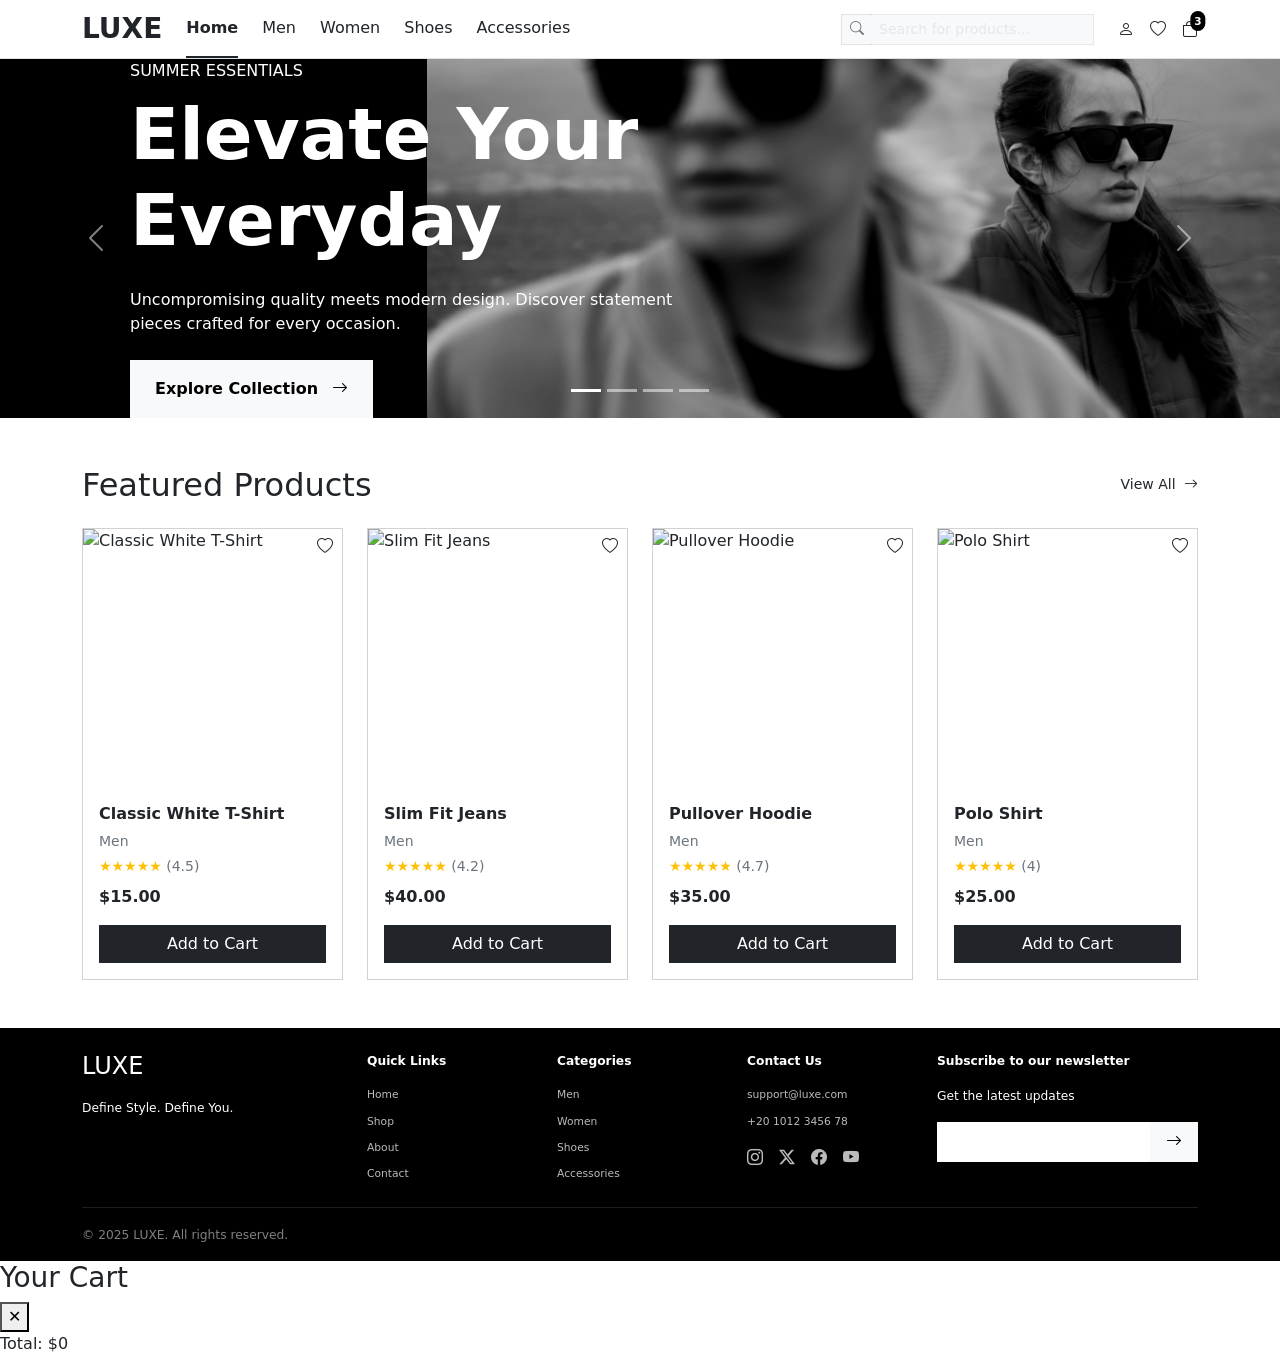
==== commit f86ae286: "customized carousel cards" ====
--- a/mini-project/index.html
+++ b/mini-project/index.html
@@ -181,19 +181,19 @@
           <div class="carousel-inner h-100">
             <div class="carousel-item active h-100">
               <div class="container h-100 d-flex align-items-center text-white">
+                <!-- 1  -->
                 <div class="col-lg-7 px-lg-5">
-                  <p class="text-uppercase mb-2">New Collection</p>
+                  <p class="text-uppercase mb-2">SUMMER ESSENTIALS</p>
                   <h1 class="display-2 fw-bolder mb-4">
-                    Discover Your<br />Style
+                    Elevate Your<br />Everyday
                   </h1>
                   <p class="mb-4">
-                    Premium quality clothing for a better you.<br />Modern
-                    styles. Timeless looks.
+                   Uncompromising quality meets modern design. Discover statement pieces crafted for every occasion.
                   </p>
                   <a
                     href="#"
                     class="btn btn-light rounded-0 px-4 py-3 fw-semibold"
-                    >Shop Now <i class="bi bi-arrow-right ms-2"></i
+                    >Explore Collection <i class="bi bi-arrow-right ms-2"></i
                   ></a>
                 </div>
               </div>
@@ -201,19 +201,19 @@
 
             <div class="carousel-item h-100">
               <div class="container h-100 d-flex align-items-center text-white">
+                <!-- 2  -->
                 <div class="col-lg-7 px-lg-5">
-                  <p class="text-uppercase mb-2">New Collection</p>
+                  <p class="text-uppercase mb-2">LUXURY REDEFINED</p>
                   <h2 class="display-2 fw-bolder mb-4">
-                    Discover Your<br />Style
+                   Effortless<br />Elegance
                   </h2>
                   <p class="mb-4">
-                    Premium quality clothing for a better you.<br />Modern
-                    styles. Timeless looks.
+                   Designed for confidence and tailored to perfection. Upgrade your wardrobe with our latest arrivals.
                   </p>
                   <a
                     href="#"
                     class="btn btn-light rounded-0 px-4 py-3 fw-semibold"
-                    >Shop Now <i class="bi bi-arrow-right ms-2"></i
+                    >Shop New Arrivals <i class="bi bi-arrow-right ms-2"></i
                   ></a>
                 </div>
               </div>
@@ -221,19 +221,19 @@
 
             <div class="carousel-item h-100">
               <div class="container h-100 d-flex align-items-center text-white">
+                <!-- 3  -->
                 <div class="col-lg-7 px-lg-5">
-                  <p class="text-uppercase mb-2">New Collection</p>
+                  <p class="text-uppercase mb-2">LIMITED TIME ONLY</p>
                   <h2 class="display-2 fw-bolder mb-4">
-                    Discover Your<br />Style
+                    Exclusive Wardrobe<br />Picks
                   </h2>
                   <p class="mb-4">
-                    Premium quality clothing for a better you.<br />Modern
-                    styles. Timeless looks.
+                    Enjoy up to 30% off selected luxury apparel, footwear, and premium accessories.
                   </p>
                   <a
                     href="#"
                     class="btn btn-light rounded-0 px-4 py-3 fw-semibold"
-                    >Shop Now <i class="bi bi-arrow-right ms-2"></i
+                    >Claim Your Style <i class="bi bi-arrow-right ms-2"></i
                   ></a>
                 </div>
               </div>
@@ -241,19 +241,19 @@
 
             <div class="carousel-item h-100">
               <div class="container h-100 d-flex align-items-center text-white">
+                <!-- 4  -->
                 <div class="col-lg-7 px-lg-5">
-                  <p class="text-uppercase mb-2">New Collection</p>
+                  <p class="text-uppercase mb-2">TRENDING NOW</p>
                   <h2 class="display-2 fw-bolder mb-4">
-                    Discover Your<br />Style
+                    Redefine Modern <br />Fashion
                   </h2>
                   <p class="mb-4">
-                    Premium quality clothing for a better you.<br />Modern
-                    styles. Timeless looks.
+                    Clean silhouettes, refined fabrics, <br />and timeless aesthetics engineered for your daily lifestyle.
                   </p>
                   <a
                     href="#"
                     class="btn btn-light rounded-0 px-4 py-3 fw-semibold"
-                    >Shop Now <i class="bi bi-arrow-right ms-2"></i
+                    >Shop Men & Women<i class="bi bi-arrow-right ms-2"></i
                   ></a>
                 </div>
               </div>
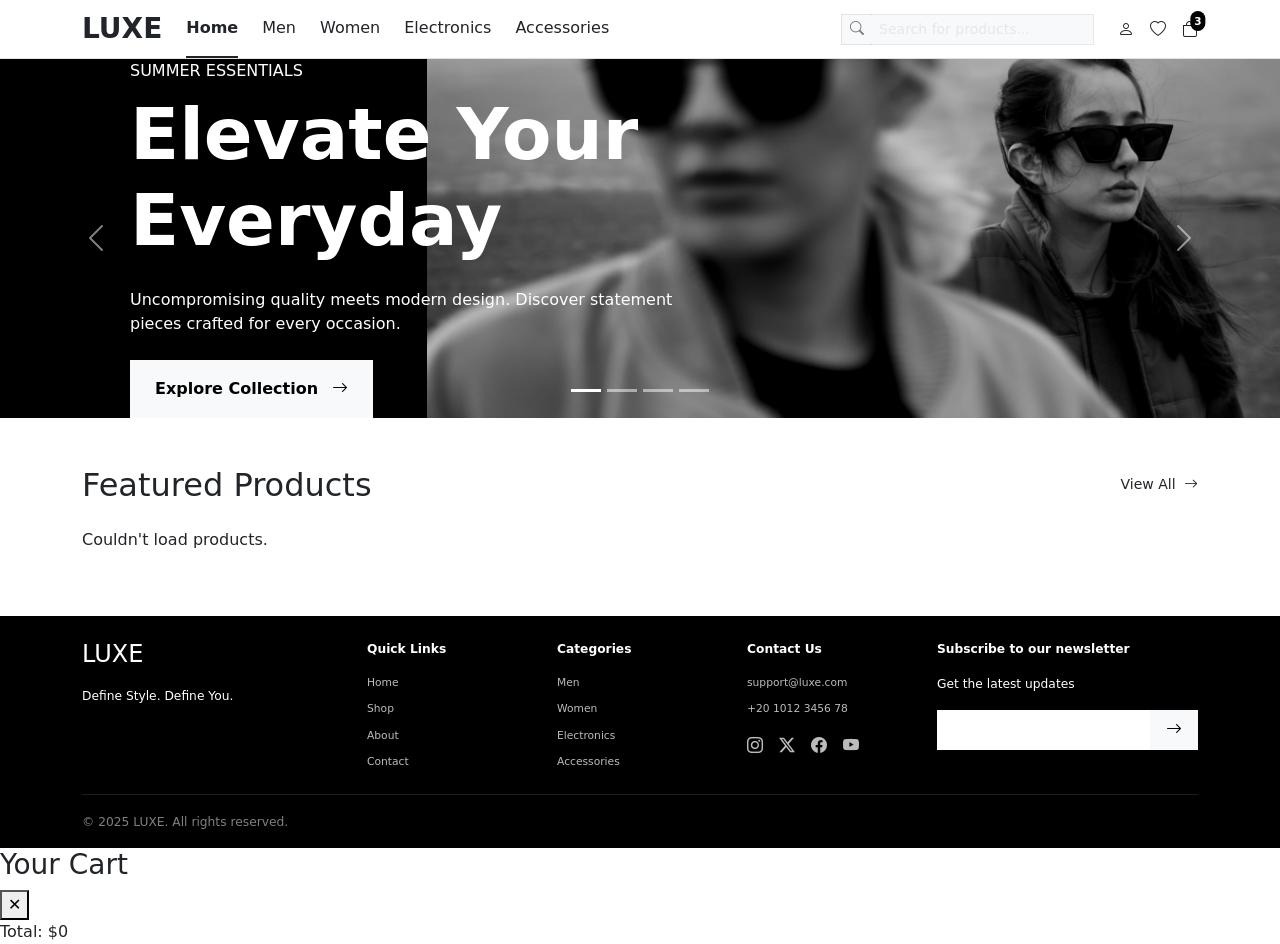
==== commit 925cd347: "added filter & search" ====
--- a/mini-project/index.html
+++ b/mini-project/index.html
@@ -1,475 +1,313 @@
 <!doctype html>
 <html lang="en">
-  <head>
-    <meta charset="UTF-8" />
-    <meta name="viewport" content="width=device-width, initial-scale=1.0" />
-    <title>LUXE</title>
-    <link rel="preconnect" href="https://fonts.googleapis.com" />
-    <link rel="preconnect" href="https://fonts.gstatic.com" crossorigin />
-    <link
-      href="https://fonts.googleapis.com/css2?family=Poppins:wght@400;500;600;700&display=swap"
-      rel="stylesheet"
-    />
-    <link
-      href="https://cdn.jsdelivr.net/npm/bootstrap@5.3.3/dist/css/bootstrap.min.css"
-      rel="stylesheet"
-    />
-    <link
-      href="https://cdn.jsdelivr.net/npm/bootstrap-icons@1.11.3/font/bootstrap-icons.min.css"
-      rel="stylesheet"
-    />
-    <link rel="stylesheet" href="css/style.css" />
-    <link rel="stylesheet" href="css/products.css" />
-    <link rel="stylesheet" href="css/cart.css" />
-  </head>
-
-  <body>
-    <nav class="navbar navbar-expand-lg bg-white border-bottom sticky-top py-0">
+
+<head>
+  <meta charset="UTF-8" />
+  <meta name="viewport" content="width=device-width, initial-scale=1.0" />
+  <title>LUXE | Home</title>
+  <link rel="preconnect" href="https://fonts.googleapis.com" />
+  <link rel="preconnect" href="https://fonts.gstatic.com" crossorigin />
+  <link href="https://fonts.googleapis.com/css2?family=Poppins:wght@400;500;600;700&display=swap" rel="stylesheet" />
+  <link href="https://cdn.jsdelivr.net/npm/bootstrap@5.3.3/dist/css/bootstrap.min.css" rel="stylesheet" />
+  <link href="https://cdn.jsdelivr.net/npm/bootstrap-icons@1.11.3/font/bootstrap-icons.min.css" rel="stylesheet" />
+  <link rel="stylesheet" href="css/style.css" />
+  <link rel="stylesheet" href="css/products.css" />
+  <link rel="stylesheet" href="css/cart.css" />
+</head>
+
+<body>
+  <nav class="navbar navbar-expand-lg bg-white border-bottom sticky-top py-0">
+    <div class="container">
+      <a class="navbar-brand fs-3 fw-bolder text-dark me-4" href="#">LUXE</a>
+
+      <button class="navbar-toggler" type="button" data-bs-toggle="collapse" data-bs-target="#luxeNav"
+        aria-controls="luxeNav" aria-expanded="false" aria-label="Toggle navigation">
+        <span class="navbar-toggler-icon"></span>
+      </button>
+
+      <div class="collapse navbar-collapse align-items-lg-center" id="luxeNav">
+        <ul class="nav nav-underline gap-4 me-auto">
+          <li class="nav-item">
+            <a class="nav-link text-dark py-2 py-lg-3 active" aria-current="page" href="#">Home</a>
+          </li>
+          <li class="nav-item">
+            <a class="nav-link text-dark py-2 py-lg-3" href="category.html?category=men">Men</a>
+          </li>
+          <li class="nav-item">
+            <a class="nav-link text-dark py-2 py-lg-3" href="category.html?category=women">Women</a>
+          </li>
+          <li class="nav-item">
+            <a class="nav-link text-dark py-2 py-lg-3" data-cat="electronics"
+              href="category.html?category=electronics">Electronics</a>
+          </li>
+          <li class="nav-item">
+            <a class="nav-link text-dark py-2 py-lg-3" href="category.html?category=accessories">Accessories</a>
+          </li>
+        </ul>
+
+        <form class="col-lg-3 my-3 my-lg-0 me-lg-4" role="search">
+          <div class="input-group input-group-sm">
+            <span
+              class="input-group-text bg-light border border-dark border-opacity-10 rounded-0 border-end-0 text-secondary">
+              <i class="bi bi-search"></i>
+            </span>
+            <input data-bs-theme="dark"
+              class="form-control bg-light text-dark border border-dark border-opacity-10 rounded-0 border-start-0 shadow-none"
+              type="search" placeholder="Search for products..." aria-label="Search for products" />
+          </div>
+        </form>
+
+        <div class="d-flex align-items-center gap-3 pb-2 pb-lg-0">
+          <a href="#" class="text-dark lh-1" aria-label="Account"><i class="bi bi-person fs-6"></i></a>
+          <a href="#" class="text-dark lh-1" aria-label="Wishlist"><i class="bi bi-heart fs-6"></i></a>
+          <a href="#" id="cartBtn" class="text-dark lh-1 position-relative" aria-label="Cart">
+            <i class="bi bi-bag fs-6"></i>
+            <span
+              class="position-absolute top-0 start-100 translate-middle badge rounded-pill bg-black p-1 lh-1"><small>3</small></span>
+          </a>
+        </div>
+      </div>
+    </div>
+  </nav>
+
+  <main>
+    <section class="luxe-hero position-relative bg-black overflow-hidden" aria-label="New collection">
+      <div class="position-absolute top-0 end-0 h-100 col-12 col-lg-8">
+        <img src="images/hero.jpg" class="luxe-hero-img w-100 h-100 object-fit-cover" alt="" />
+      </div>
+      <div class="position-absolute top-0 start-0 w-100 h-100 bg-black bg-opacity-75 d-lg-none"></div>
+      <div class="luxe-hero-overlay position-absolute top-0 start-0 w-100 h-100 d-none d-lg-block"></div>
+
+      <!-- carousel component from bootstrap  -->
+      <div id="heroCarousel" class="carousel slide position-relative h-100" data-bs-ride="carousel">
+        <div class="carousel-indicators">
+          <button type="button" data-bs-target="#heroCarousel" data-bs-slide-to="0" class="active" aria-current="true"
+            aria-label="Slide 1"></button>
+          <button type="button" data-bs-target="#heroCarousel" data-bs-slide-to="1" aria-label="Slide 2"></button>
+          <button type="button" data-bs-target="#heroCarousel" data-bs-slide-to="2" aria-label="Slide 3"></button>
+          <button type="button" data-bs-target="#heroCarousel" data-bs-slide-to="3" aria-label="Slide 4"></button>
+        </div>
+
+        <div class="carousel-inner h-100">
+          <div class="carousel-item active h-100">
+            <div class="container h-100 d-flex align-items-center text-white">
+              <!-- 1  -->
+              <div class="col-lg-7 px-lg-5">
+                <p class="text-uppercase mb-2">SUMMER ESSENTIALS</p>
+                <h1 class="display-2 fw-bolder mb-4">
+                  Elevate Your<br />Everyday
+                </h1>
+                <p class="mb-4">
+                  Uncompromising quality meets modern design. Discover
+                  statement pieces crafted for every occasion.
+                </p>
+                <a href="category.html" class="btn btn-light rounded-0 px-4 py-3 fw-semibold">Explore Collection <i
+                    class="bi bi-arrow-right ms-2"></i></a>
+              </div>
+            </div>
+          </div>
+
+          <div class="carousel-item h-100">
+            <div class="container h-100 d-flex align-items-center text-white">
+              <!-- 2  -->
+              <div class="col-lg-7 px-lg-5">
+                <p class="text-uppercase mb-2">LUXURY REDEFINED</p>
+                <h2 class="display-2 fw-bolder mb-4">
+                  Effortless<br />Elegance
+                </h2>
+                <p class="mb-4">
+                  Designed for confidence and tailored to perfection. Upgrade
+                  your wardrobe with our latest arrivals.
+                </p>
+                <a href="#" class="btn btn-light rounded-0 px-4 py-3 fw-semibold">Shop New Arrivals <i
+                    class="bi bi-arrow-right ms-2"></i></a>
+              </div>
+            </div>
+          </div>
+
+          <div class="carousel-item h-100">
+            <div class="container h-100 d-flex align-items-center text-white">
+              <!-- 3  -->
+              <div class="col-lg-7 px-lg-5">
+                <p class="text-uppercase mb-2">LIMITED TIME ONLY</p>
+                <h2 class="display-2 fw-bolder mb-4">
+                  Exclusive Wardrobe<br />Picks
+                </h2>
+                <p class="mb-4">
+                  Enjoy up to 30% off selected luxury apparel, footwear, and
+                  premium accessories.
+                </p>
+                <a href="#" class="btn btn-light rounded-0 px-4 py-3 fw-semibold">Claim Your Style <i
+                    class="bi bi-arrow-right ms-2"></i></a>
+              </div>
+            </div>
+          </div>
+
+          <div class="carousel-item h-100">
+            <div class="container h-100 d-flex align-items-center text-white">
+              <!-- 4  -->
+              <div class="col-lg-7 px-lg-5">
+                <p class="text-uppercase mb-2">TRENDING NOW</p>
+                <h2 class="display-2 fw-bolder mb-4">
+                  Redefine Modern <br />Fashion
+                </h2>
+                <p class="mb-4">
+                  Clean silhouettes, refined fabrics, <br />and timeless
+                  aesthetics engineered for your daily lifestyle.
+                </p>
+                <a href="#" class="btn btn-light rounded-0 px-4 py-3 fw-semibold">Shop Men & Women<i
+                    class="bi bi-arrow-right ms-2"></i></a>
+              </div>
+            </div>
+          </div>
+        </div>
+
+        <button class="carousel-control-prev" type="button" data-bs-target="#heroCarousel" data-bs-slide="prev">
+          <span class="carousel-control-prev-icon" aria-hidden="true"></span>
+          <span class="visually-hidden">Previous</span>
+        </button>
+        <button class="carousel-control-next" type="button" data-bs-target="#heroCarousel" data-bs-slide="next">
+          <span class="carousel-control-next-icon" aria-hidden="true"></span>
+          <span class="visually-hidden">Next</span>
+        </button>
+      </div>
+    </section>
+
+    <section class="py-5" aria-labelledby="featuredTitle">
       <div class="container">
-        <a class="navbar-brand fs-3 fw-bolder text-dark me-4" href="#">LUXE</a>
-
-        <button
-          class="navbar-toggler"
-          type="button"
-          data-bs-toggle="collapse"
-          data-bs-target="#luxeNav"
-          aria-controls="luxeNav"
-          aria-expanded="false"
-          aria-label="Toggle navigation"
-        >
-          <span class="navbar-toggler-icon"></span>
-        </button>
-
-        <div
-          class="collapse navbar-collapse align-items-lg-center"
-          id="luxeNav"
-        >
-          <ul class="nav nav-underline gap-4 me-auto">
-            <li class="nav-item">
-              <a
-                class="nav-link text-dark py-2 py-lg-3 active"
-                aria-current="page"
-                href="#"
-                >Home</a
-              >
-            </li>
-            <li class="nav-item">
-              <a
-                class="nav-link text-dark py-2 py-lg-3"
-                href="category.html?category=men"
-                >Men</a
-              >
-            </li>
-            <li class="nav-item">
-              <a
-                class="nav-link text-dark py-2 py-lg-3"
-                href="category.html?category=women"
-                >Women</a
-              >
-            </li>
-            <li class="nav-item">
-              <a
-                class="nav-link text-dark py-2 py-lg-3"
-                href="category.html?category=shoes"
-                >Shoes</a
-              >
-            </li>
-            <li class="nav-item">
-              <a
-                class="nav-link text-dark py-2 py-lg-3"
-                href="category.html?category=accessories"
-                >Accessories</a
-              >
+        <div class="d-flex justify-content-between align-items-center mb-4">
+          <h2 id="featuredTitle" class="fs-2 fw-normal mb-0">
+            Featured Products
+          </h2>
+          <!-- the href directs to all products when clicked  -->
+          <a href="category.html?category=all" class="text-dark text-decoration-none small">
+            View All <i class="bi bi-arrow-right ms-1"></i>
+          </a>
+        </div>
+        <!-- <div class="row g-4" id="grid"></div> -->
+        <div class="row g-4" id="featured"></div>
+      </div>
+    </section>
+  </main>
+
+  <footer class="bg-black text-white pt-4">
+    <div class="container">
+      <div class="row gy-4 pb-4">
+        <div class="col-12 col-lg-3">
+          <h2 class="fs-4 fw-normal mb-3">LUXE</h2>
+          <p class="small mb-0"><small>Define Style. Define You.</small></p>
+        </div>
+
+        <div class="col-6 col-lg-2">
+          <h3 class="small fw-semibold mb-3"><small>Quick Links</small></h3>
+          <ul class="list-unstyled small mb-0 d-grid gap-2">
+            <li class="small">
+              <a href="#"
+                class="link-light link-underline-opacity-0 link-opacity-75 link-opacity-100-hover"><small>Home</small></a>
+            </li>
+            <li class="small">
+              <a href="#"
+                class="link-light link-underline-opacity-0 link-opacity-75 link-opacity-100-hover"><small>Shop</small>
+              </a>
+            </li>
+            <li class="small">
+              <a href="#"
+                class="link-light link-underline-opacity-0 link-opacity-75 link-opacity-100-hover"><small>About</small></a>
+            </li>
+            <li class="small">
+              <a href="#"
+                class="link-light link-underline-opacity-0 link-opacity-75 link-opacity-100-hover"><small>Contact</small></a>
             </li>
           </ul>
-
-          <form class="col-lg-3 my-3 my-lg-0 me-lg-4" role="search">
-            <div class="input-group input-group-sm">
-              <span
-                class="input-group-text bg-light border border-dark border-opacity-10 rounded-0 border-end-0 text-secondary"
-              >
-                <i class="bi bi-search"></i>
-              </span>
-              <input
-                data-bs-theme="dark"
-                class="form-control bg-light text-dark border border-dark border-opacity-10 rounded-0 border-start-0 shadow-none"
-                type="search"
-                placeholder="Search for products..."
-                aria-label="Search for products"
-              />
+        </div>
+
+        <div class="col-6 col-lg-2">
+          <h3 class="small fw-semibold mb-3"><small>Categories</small></h3>
+          <ul class="list-unstyled small mb-0 d-grid gap-2">
+            <li class="small">
+              <a href="category.html?category=men"
+                class="link-light link-underline-opacity-0 link-opacity-75 link-opacity-100-hover"><small>Men</small></a>
+            </li>
+            <li class="small">
+              <a href="category.html?category=women"
+                class="link-light link-underline-opacity-0 link-opacity-75 link-opacity-100-hover"><small>Women</small></a>
+            </li>
+            <li class="small">
+              <a href="category.html?category=electronics"
+                class="link-light link-underline-opacity-0 link-opacity-75 link-opacity-100-hover"><small>Electronics</small></a>
+            </li>
+            <li class="small">
+              <a href="category.html?category=accessories"
+                class="link-light link-underline-opacity-0 link-opacity-75 link-opacity-100-hover"><small>Accessories</small></a>
+            </li>
+          </ul>
+        </div>
+
+        <div class="col-12 col-md-6 col-lg-2">
+          <h3 class="small fw-semibold mb-3"><small>Contact Us</small></h3>
+          <ul class="list-unstyled small mb-3 d-grid gap-2">
+            <li class="small">
+              <a href="mailto:support@luxe.com"
+                class="link-light link-underline-opacity-0 link-opacity-75 link-opacity-100-hover"><small>support@luxe.com</small></a>
+            </li>
+            <li class="small">
+              <a href="tel:+15554567890"
+                class="link-light link-underline-opacity-0 link-opacity-75 link-opacity-100-hover"><small>+20 1012 3456
+                  78</small></a>
+            </li>
+          </ul>
+          <div class="d-flex gap-3">
+            <a href="#" class="link-light link-opacity-75 link-opacity-100-hover" aria-label="Instagram"><i
+                class="bi bi-instagram"></i></a>
+            <a href="#" class="link-light link-opacity-75 link-opacity-100-hover" aria-label="X"><i
+                class="bi bi-twitter-x"></i></a>
+            <a href="#" class="link-light link-opacity-75 link-opacity-100-hover" aria-label="Facebook"><i
+                class="bi bi-facebook"></i></a>
+            <a href="#" class="link-light link-opacity-75 link-opacity-100-hover" aria-label="YouTube"><i
+                class="bi bi-youtube"></i></a>
+          </div>
+        </div>
+
+        <div class="col-12 col-md-6 col-lg-3">
+          <h3 class="small fw-semibold mb-3">
+            <small>Subscribe to our newsletter</small>
+          </h3>
+          <p class="small mb-3"><small>Get the latest updates</small></p>
+          <form>
+            <div class="input-group">
+              <input type="email" class="form-control rounded-0 border-0 shadow-none py-2" aria-label="Email address"
+                required />
+              <button type="submit" class="btn btn-light rounded-0 border-0 px-3" aria-label="Subscribe">
+                <i class="bi bi-arrow-right"></i>
+              </button>
             </div>
           </form>
-
-          <div class="d-flex align-items-center gap-3 pb-2 pb-lg-0">
-            <a href="#" class="text-dark lh-1" aria-label="Account"
-              ><i class="bi bi-person fs-6"></i
-            ></a>
-            <a href="#" class="text-dark lh-1" aria-label="Wishlist"
-              ><i class="bi bi-heart fs-6"></i
-            ></a>
-            <a
-              href="#"
-              id="cartBtn"
-              class="text-dark lh-1 position-relative"
-              aria-label="Cart"
-            >
-              <i class="bi bi-bag fs-6"></i>
-              <span
-                class="position-absolute top-0 start-100 translate-middle badge rounded-pill bg-black p-1 lh-1"
-                ><small>3</small></span
-              >
-            </a>
-          </div>
-        </div>
-      </div>
-    </nav>
-
-    <main>
-      <section
-        class="luxe-hero position-relative bg-black overflow-hidden"
-        aria-label="New collection"
-      >
-        <div class="position-absolute top-0 end-0 h-100 col-12 col-lg-8">
-          <img
-            src="images/hero.jpg"
-            class="luxe-hero-img w-100 h-100 object-fit-cover"
-            alt=""
-          />
-        </div>
-        <div
-          class="position-absolute top-0 start-0 w-100 h-100 bg-black bg-opacity-75 d-lg-none"
-        ></div>
-        <div
-          class="luxe-hero-overlay position-absolute top-0 start-0 w-100 h-100 d-none d-lg-block"
-        ></div>
-
-        <!-- carousel component from bootstrap  -->
-        <div
-          id="heroCarousel"
-          class="carousel slide position-relative h-100"
-          data-bs-ride="carousel"
-        >
-          <div class="carousel-indicators">
-            <button
-              type="button"
-              data-bs-target="#heroCarousel"
-              data-bs-slide-to="0"
-              class="active"
-              aria-current="true"
-              aria-label="Slide 1"
-            ></button>
-            <button
-              type="button"
-              data-bs-target="#heroCarousel"
-              data-bs-slide-to="1"
-              aria-label="Slide 2"
-            ></button>
-            <button
-              type="button"
-              data-bs-target="#heroCarousel"
-              data-bs-slide-to="2"
-              aria-label="Slide 3"
-            ></button>
-            <button
-              type="button"
-              data-bs-target="#heroCarousel"
-              data-bs-slide-to="3"
-              aria-label="Slide 4"
-            ></button>
-          </div>
-
-          <div class="carousel-inner h-100">
-            <div class="carousel-item active h-100">
-              <div class="container h-100 d-flex align-items-center text-white">
-                <!-- 1  -->
-                <div class="col-lg-7 px-lg-5">
-                  <p class="text-uppercase mb-2">SUMMER ESSENTIALS</p>
-                  <h1 class="display-2 fw-bolder mb-4">
-                    Elevate Your<br />Everyday
-                  </h1>
-                  <p class="mb-4">
-                   Uncompromising quality meets modern design. Discover statement pieces crafted for every occasion.
-                  </p>
-                  <a
-                    href="#"
-                    class="btn btn-light rounded-0 px-4 py-3 fw-semibold"
-                    >Explore Collection <i class="bi bi-arrow-right ms-2"></i
-                  ></a>
-                </div>
-              </div>
-            </div>
-
-            <div class="carousel-item h-100">
-              <div class="container h-100 d-flex align-items-center text-white">
-                <!-- 2  -->
-                <div class="col-lg-7 px-lg-5">
-                  <p class="text-uppercase mb-2">LUXURY REDEFINED</p>
-                  <h2 class="display-2 fw-bolder mb-4">
-                   Effortless<br />Elegance
-                  </h2>
-                  <p class="mb-4">
-                   Designed for confidence and tailored to perfection. Upgrade your wardrobe with our latest arrivals.
-                  </p>
-                  <a
-                    href="#"
-                    class="btn btn-light rounded-0 px-4 py-3 fw-semibold"
-                    >Shop New Arrivals <i class="bi bi-arrow-right ms-2"></i
-                  ></a>
-                </div>
-              </div>
-            </div>
-
-            <div class="carousel-item h-100">
-              <div class="container h-100 d-flex align-items-center text-white">
-                <!-- 3  -->
-                <div class="col-lg-7 px-lg-5">
-                  <p class="text-uppercase mb-2">LIMITED TIME ONLY</p>
-                  <h2 class="display-2 fw-bolder mb-4">
-                    Exclusive Wardrobe<br />Picks
-                  </h2>
-                  <p class="mb-4">
-                    Enjoy up to 30% off selected luxury apparel, footwear, and premium accessories.
-                  </p>
-                  <a
-                    href="#"
-                    class="btn btn-light rounded-0 px-4 py-3 fw-semibold"
-                    >Claim Your Style <i class="bi bi-arrow-right ms-2"></i
-                  ></a>
-                </div>
-              </div>
-            </div>
-
-            <div class="carousel-item h-100">
-              <div class="container h-100 d-flex align-items-center text-white">
-                <!-- 4  -->
-                <div class="col-lg-7 px-lg-5">
-                  <p class="text-uppercase mb-2">TRENDING NOW</p>
-                  <h2 class="display-2 fw-bolder mb-4">
-                    Redefine Modern <br />Fashion
-                  </h2>
-                  <p class="mb-4">
-                    Clean silhouettes, refined fabrics, <br />and timeless aesthetics engineered for your daily lifestyle.
-                  </p>
-                  <a
-                    href="#"
-                    class="btn btn-light rounded-0 px-4 py-3 fw-semibold"
-                    >Shop Men & Women<i class="bi bi-arrow-right ms-2"></i
-                  ></a>
-                </div>
-              </div>
-            </div>
-          </div>
-
-          <button
-            class="carousel-control-prev"
-            type="button"
-            data-bs-target="#heroCarousel"
-            data-bs-slide="prev"
-          >
-            <span class="carousel-control-prev-icon" aria-hidden="true"></span>
-            <span class="visually-hidden">Previous</span>
-          </button>
-          <button
-            class="carousel-control-next"
-            type="button"
-            data-bs-target="#heroCarousel"
-            data-bs-slide="next"
-          >
-            <span class="carousel-control-next-icon" aria-hidden="true"></span>
-            <span class="visually-hidden">Next</span>
-          </button>
-        </div>
-      </section>
-
-      <section class="py-5" aria-labelledby="featuredTitle">
-        <div class="container">
-          <div class="d-flex justify-content-between align-items-center mb-4">
-            <h2 id="featuredTitle" class="fs-2 fw-normal mb-0">
-              Featured Products
-            </h2>
-            <!-- the href directs to all products when clicked  -->
-            <a
-              href="category.html?category=all"
-              class="text-dark text-decoration-none small"
-            >
-              View All <i class="bi bi-arrow-right ms-1"></i>
-            </a>
-          </div>
-
-          <div class="row g-4" id="featured"></div>
-        </div>
-      </section>
-    </main>
-
-    <footer class="bg-black text-white pt-4">
-      <div class="container">
-        <div class="row gy-4 pb-4">
-          <div class="col-12 col-lg-3">
-            <h2 class="fs-4 fw-normal mb-3">LUXE</h2>
-            <p class="small mb-0"><small>Define Style. Define You.</small></p>
-          </div>
-
-          <div class="col-6 col-lg-2">
-            <h3 class="small fw-semibold mb-3"><small>Quick Links</small></h3>
-            <ul class="list-unstyled small mb-0 d-grid gap-2">
-              <li class="small">
-                <a
-                  href="#"
-                  class="link-light link-underline-opacity-0 link-opacity-75 link-opacity-100-hover"
-                  ><small>Home</small></a
-                >
-              </li>
-              <li class="small">
-                <a
-                  href="#"
-                  class="link-light link-underline-opacity-0 link-opacity-75 link-opacity-100-hover"
-                  ><small>Shop</small>
-                </a>
-              </li>
-              <li class="small">
-                <a
-                  href="#"
-                  class="link-light link-underline-opacity-0 link-opacity-75 link-opacity-100-hover"
-                  ><small>About</small></a
-                >
-              </li>
-              <li class="small">
-                <a
-                  href="#"
-                  class="link-light link-underline-opacity-0 link-opacity-75 link-opacity-100-hover"
-                  ><small>Contact</small></a
-                >
-              </li>
-            </ul>
-          </div>
-
-          <div class="col-6 col-lg-2">
-            <h3 class="small fw-semibold mb-3"><small>Categories</small></h3>
-            <ul class="list-unstyled small mb-0 d-grid gap-2">
-              <li class="small">
-                <a
-                  href="category.html?category=men"
-                  class="link-light link-underline-opacity-0 link-opacity-75 link-opacity-100-hover"
-                  ><small>Men</small></a
-                >
-              </li>
-              <li class="small">
-                <a
-                  href="category.html?category=women"
-                  class="link-light link-underline-opacity-0 link-opacity-75 link-opacity-100-hover"
-                  ><small>Women</small></a
-                >
-              </li>
-              <li class="small">
-                <a
-                  href="category.html?category=shoes"
-                  class="link-light link-underline-opacity-0 link-opacity-75 link-opacity-100-hover"
-                  ><small>Shoes</small></a
-                >
-              </li>
-              <li class="small">
-                <a
-                  href="category.html?category=accessories"
-                  class="link-light link-underline-opacity-0 link-opacity-75 link-opacity-100-hover"
-                  ><small>Accessories</small></a
-                >
-              </li>
-            </ul>
-          </div>
-
-          <div class="col-12 col-md-6 col-lg-2">
-            <h3 class="small fw-semibold mb-3"><small>Contact Us</small></h3>
-            <ul class="list-unstyled small mb-3 d-grid gap-2">
-              <li class="small">
-                <a
-                  href="mailto:support@luxe.com"
-                  class="link-light link-underline-opacity-0 link-opacity-75 link-opacity-100-hover"
-                  ><small>support@luxe.com</small></a
-                >
-              </li>
-              <li class="small">
-                <a
-                  href="tel:+15554567890"
-                  class="link-light link-underline-opacity-0 link-opacity-75 link-opacity-100-hover"
-                  ><small>+20 1012 3456 78</small></a
-                >
-              </li>
-            </ul>
-            <div class="d-flex gap-3">
-              <a
-                href="#"
-                class="link-light link-opacity-75 link-opacity-100-hover"
-                aria-label="Instagram"
-                ><i class="bi bi-instagram"></i
-              ></a>
-              <a
-                href="#"
-                class="link-light link-opacity-75 link-opacity-100-hover"
-                aria-label="X"
-                ><i class="bi bi-twitter-x"></i
-              ></a>
-              <a
-                href="#"
-                class="link-light link-opacity-75 link-opacity-100-hover"
-                aria-label="Facebook"
-                ><i class="bi bi-facebook"></i
-              ></a>
-              <a
-                href="#"
-                class="link-light link-opacity-75 link-opacity-100-hover"
-                aria-label="YouTube"
-                ><i class="bi bi-youtube"></i
-              ></a>
-            </div>
-          </div>
-
-          <div class="col-12 col-md-6 col-lg-3">
-            <h3 class="small fw-semibold mb-3">
-              <small>Subscribe to our newsletter</small>
-            </h3>
-            <p class="small mb-3"><small>Get the latest updates</small></p>
-            <form>
-              <div class="input-group">
-                <input
-                  type="email"
-                  class="form-control rounded-0 border-0 shadow-none py-2"
-                  aria-label="Email address"
-                  required
-                />
-                <button
-                  type="submit"
-                  class="btn btn-light rounded-0 border-0 px-3"
-                  aria-label="Subscribe"
-                >
-                  <i class="bi bi-arrow-right"></i>
-                </button>
-              </div>
-            </form>
-          </div>
-        </div>
-
-        <hr class="border-secondary m-0" />
-
-        <p class="small text-white-50 py-3 mb-0">
-          <small>&copy; 2025 LUXE. All rights reserved.</small>
-        </p>
-      </div>
-    </footer>
-
-    <!-- Cart Skeleton  -->
-    <div class="overlay" id="overlay"></div>
-    <aside class="cart-drawer" id="cartDrawer">
-      <div class="cart-header">
-        <h3>Your Cart</h3>
-        <button id="closeCart">✕</button>
-      </div>
-      <div id="cartItems"></div>
-      <div class="cart-footer">Total: $<span id="cartTotal">0</span></div>
-    </aside>
-
-    <script src="https://cdn.jsdelivr.net/npm/bootstrap@5.3.3/dist/js/bootstrap.bundle.min.js"></script>
-    <script src="JS/products.js"></script>
-    <script src="JS/cart.js"></script>
-    <script src="JS/main.js"></script>
-  </body>
-</html>
+        </div>
+      </div>
+
+      <hr class="border-secondary m-0" />
+
+      <p class="small text-white-50 py-3 mb-0">
+        <small>&copy; 2025 LUXE. All rights reserved.</small>
+      </p>
+    </div>
+  </footer>
+
+  <!-- Cart Skeleton  -->
+  <div class="overlay" id="overlay"></div>
+  <aside class="cart-drawer" id="cartDrawer">
+    <div class="cart-header">
+      <h3>Your Cart</h3>
+      <button id="closeCart">✕</button>
+    </div>
+    <div id="cartItems"></div>
+    <div class="cart-footer">Total: $<span id="cartTotal">0</span></div>
+  </aside>
+
+  <script src="https://cdn.jsdelivr.net/npm/bootstrap@5.3.3/dist/js/bootstrap.bundle.min.js"></script>
+  <script src="JS/products.js"></script>
+  <script src="JS/cart.js"></script>
+  <script src="JS/main.js"></script>
+</body>
+
+</html>
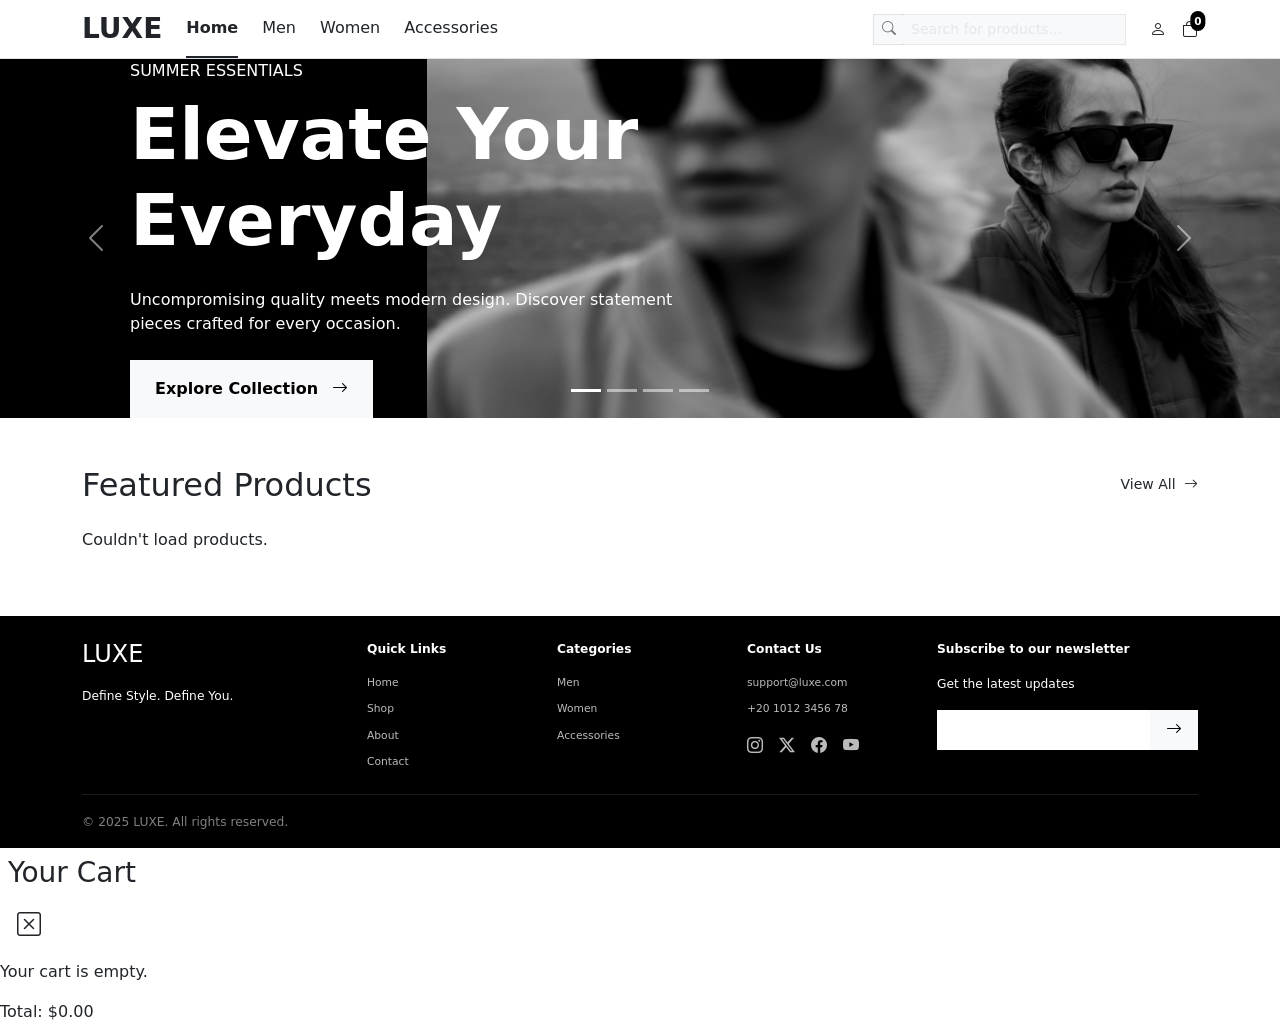
==== commit 68dd596d: "Added Cart, Filtered Electronics out of displayed products" ====
--- a/mini-project/index.html
+++ b/mini-project/index.html
@@ -8,8 +8,8 @@
   <link rel="preconnect" href="https://fonts.googleapis.com" />
   <link rel="preconnect" href="https://fonts.gstatic.com" crossorigin />
   <link href="https://fonts.googleapis.com/css2?family=Poppins:wght@400;500;600;700&display=swap" rel="stylesheet" />
-  <link href="https://cdn.jsdelivr.net/npm/bootstrap@5.3.3/dist/css/bootstrap.min.css" rel="stylesheet" />
-  <link href="https://cdn.jsdelivr.net/npm/bootstrap-icons@1.11.3/font/bootstrap-icons.min.css" rel="stylesheet" />
+  <link rel="stylesheet" href="CSS/bootstrap.min.css">
+  <link rel="stylesheet" href="https://cdn.jsdelivr.net/npm/bootstrap-icons@1.13.1/font/bootstrap-icons.min.css">
   <link rel="stylesheet" href="css/style.css" />
   <link rel="stylesheet" href="css/products.css" />
   <link rel="stylesheet" href="css/cart.css" />
@@ -37,10 +37,6 @@
             <a class="nav-link text-dark py-2 py-lg-3" href="category.html?category=women">Women</a>
           </li>
           <li class="nav-item">
-            <a class="nav-link text-dark py-2 py-lg-3" data-cat="electronics"
-              href="category.html?category=electronics">Electronics</a>
-          </li>
-          <li class="nav-item">
             <a class="nav-link text-dark py-2 py-lg-3" href="category.html?category=accessories">Accessories</a>
           </li>
         </ul>
@@ -59,12 +55,14 @@
 
         <div class="d-flex align-items-center gap-3 pb-2 pb-lg-0">
           <a href="#" class="text-dark lh-1" aria-label="Account"><i class="bi bi-person fs-6"></i></a>
-          <a href="#" class="text-dark lh-1" aria-label="Wishlist"><i class="bi bi-heart fs-6"></i></a>
+
           <a href="#" id="cartBtn" class="text-dark lh-1 position-relative" aria-label="Cart">
             <i class="bi bi-bag fs-6"></i>
-            <span
-              class="position-absolute top-0 start-100 translate-middle badge rounded-pill bg-black p-1 lh-1"><small>3</small></span>
+            <span class="position-absolute top-0 start-100 translate-middle badge rounded-pill bg-black p-1 lh-1">
+              <small id="cartCount">0</small>
+            </span>
           </a>
+
         </div>
       </div>
     </div>
@@ -233,10 +231,6 @@
                 class="link-light link-underline-opacity-0 link-opacity-75 link-opacity-100-hover"><small>Women</small></a>
             </li>
             <li class="small">
-              <a href="category.html?category=electronics"
-                class="link-light link-underline-opacity-0 link-opacity-75 link-opacity-100-hover"><small>Electronics</small></a>
-            </li>
-            <li class="small">
               <a href="category.html?category=accessories"
                 class="link-light link-underline-opacity-0 link-opacity-75 link-opacity-100-hover"><small>Accessories</small></a>
             </li>
@@ -296,15 +290,17 @@
   <!-- Cart Skeleton  -->
   <div class="overlay" id="overlay"></div>
   <aside class="cart-drawer" id="cartDrawer">
-    <div class="cart-header">
+    <div class="cart-header p-2">
       <h3>Your Cart</h3>
-      <button id="closeCart">✕</button>
+      <button id="closeCart" class="btn bg-transparent shadow-none border-none p-2 fs-4">
+        <i class="bi bi-x-square"></i>
+      </button>
     </div>
     <div id="cartItems"></div>
     <div class="cart-footer">Total: $<span id="cartTotal">0</span></div>
   </aside>
 
-  <script src="https://cdn.jsdelivr.net/npm/bootstrap@5.3.3/dist/js/bootstrap.bundle.min.js"></script>
+  <script src="JS/bootstrap.bundle.min.js"></script>
   <script src="JS/products.js"></script>
   <script src="JS/cart.js"></script>
   <script src="JS/main.js"></script>
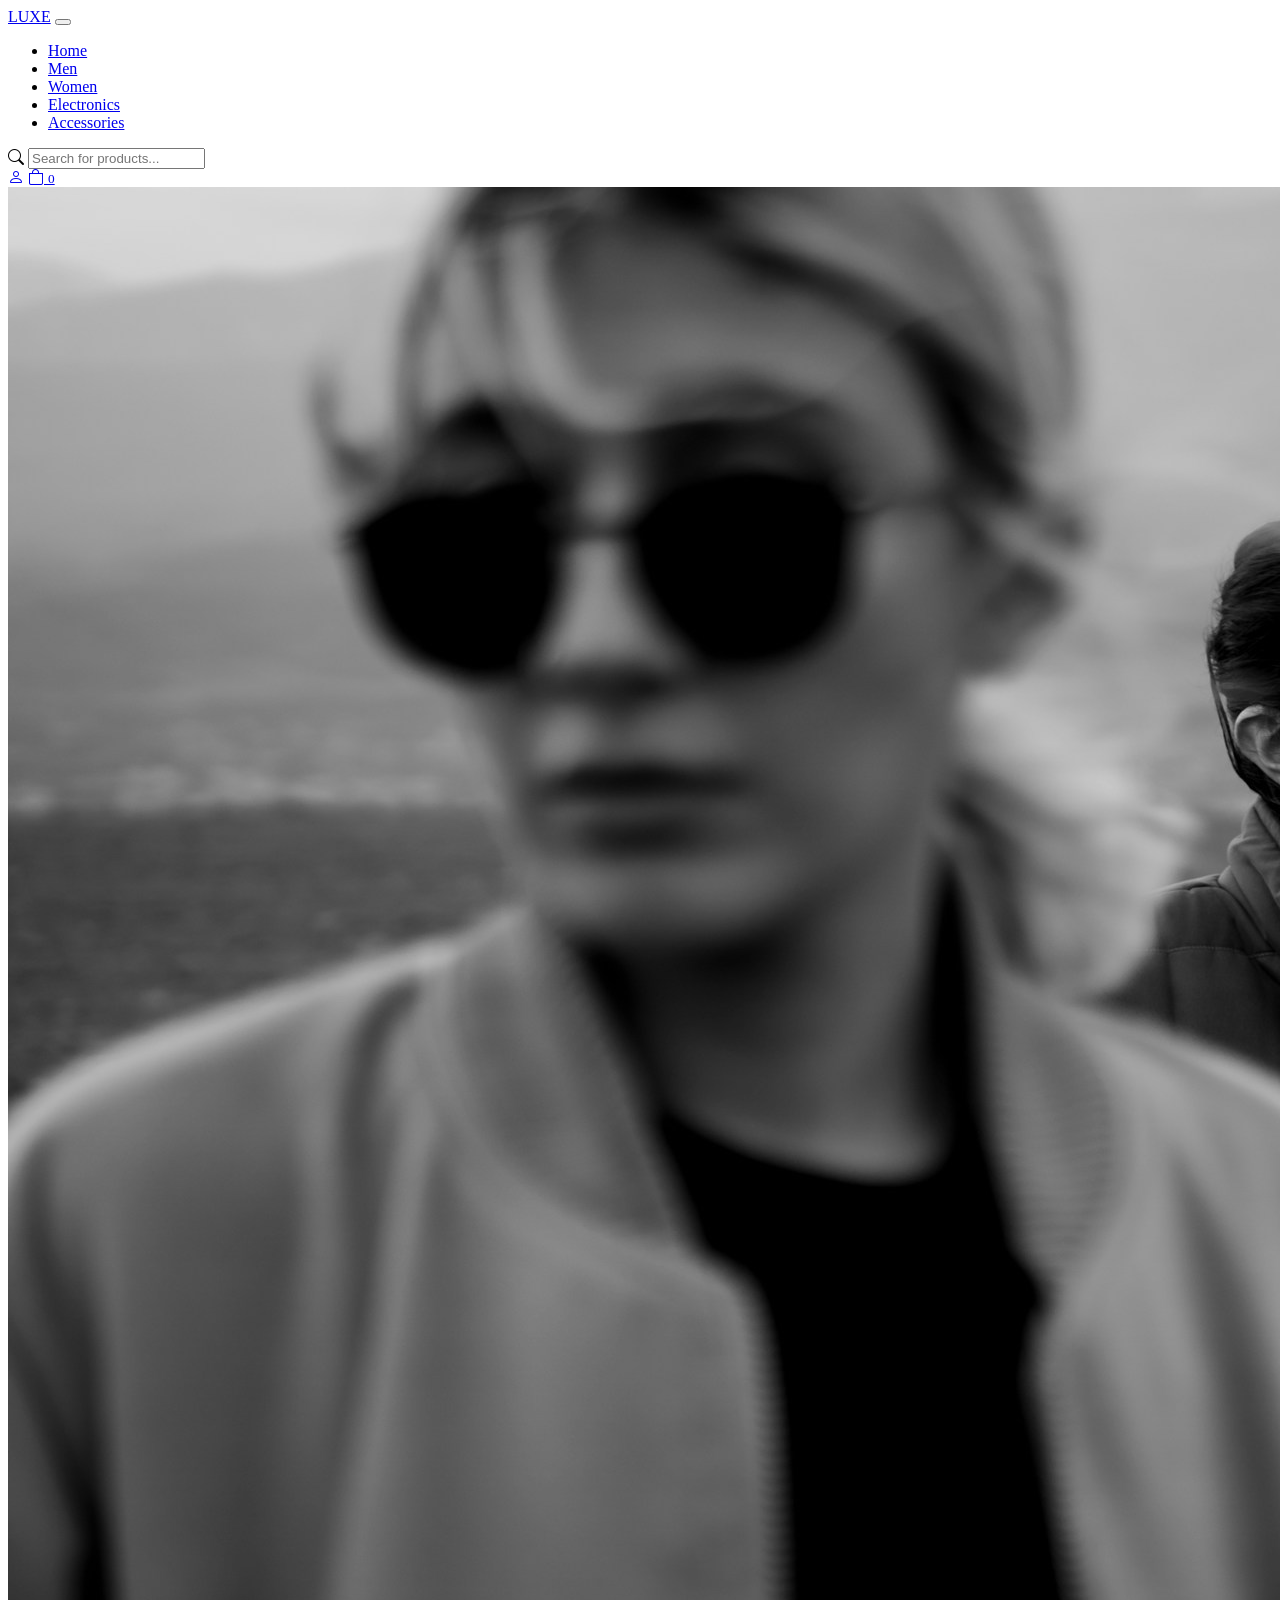
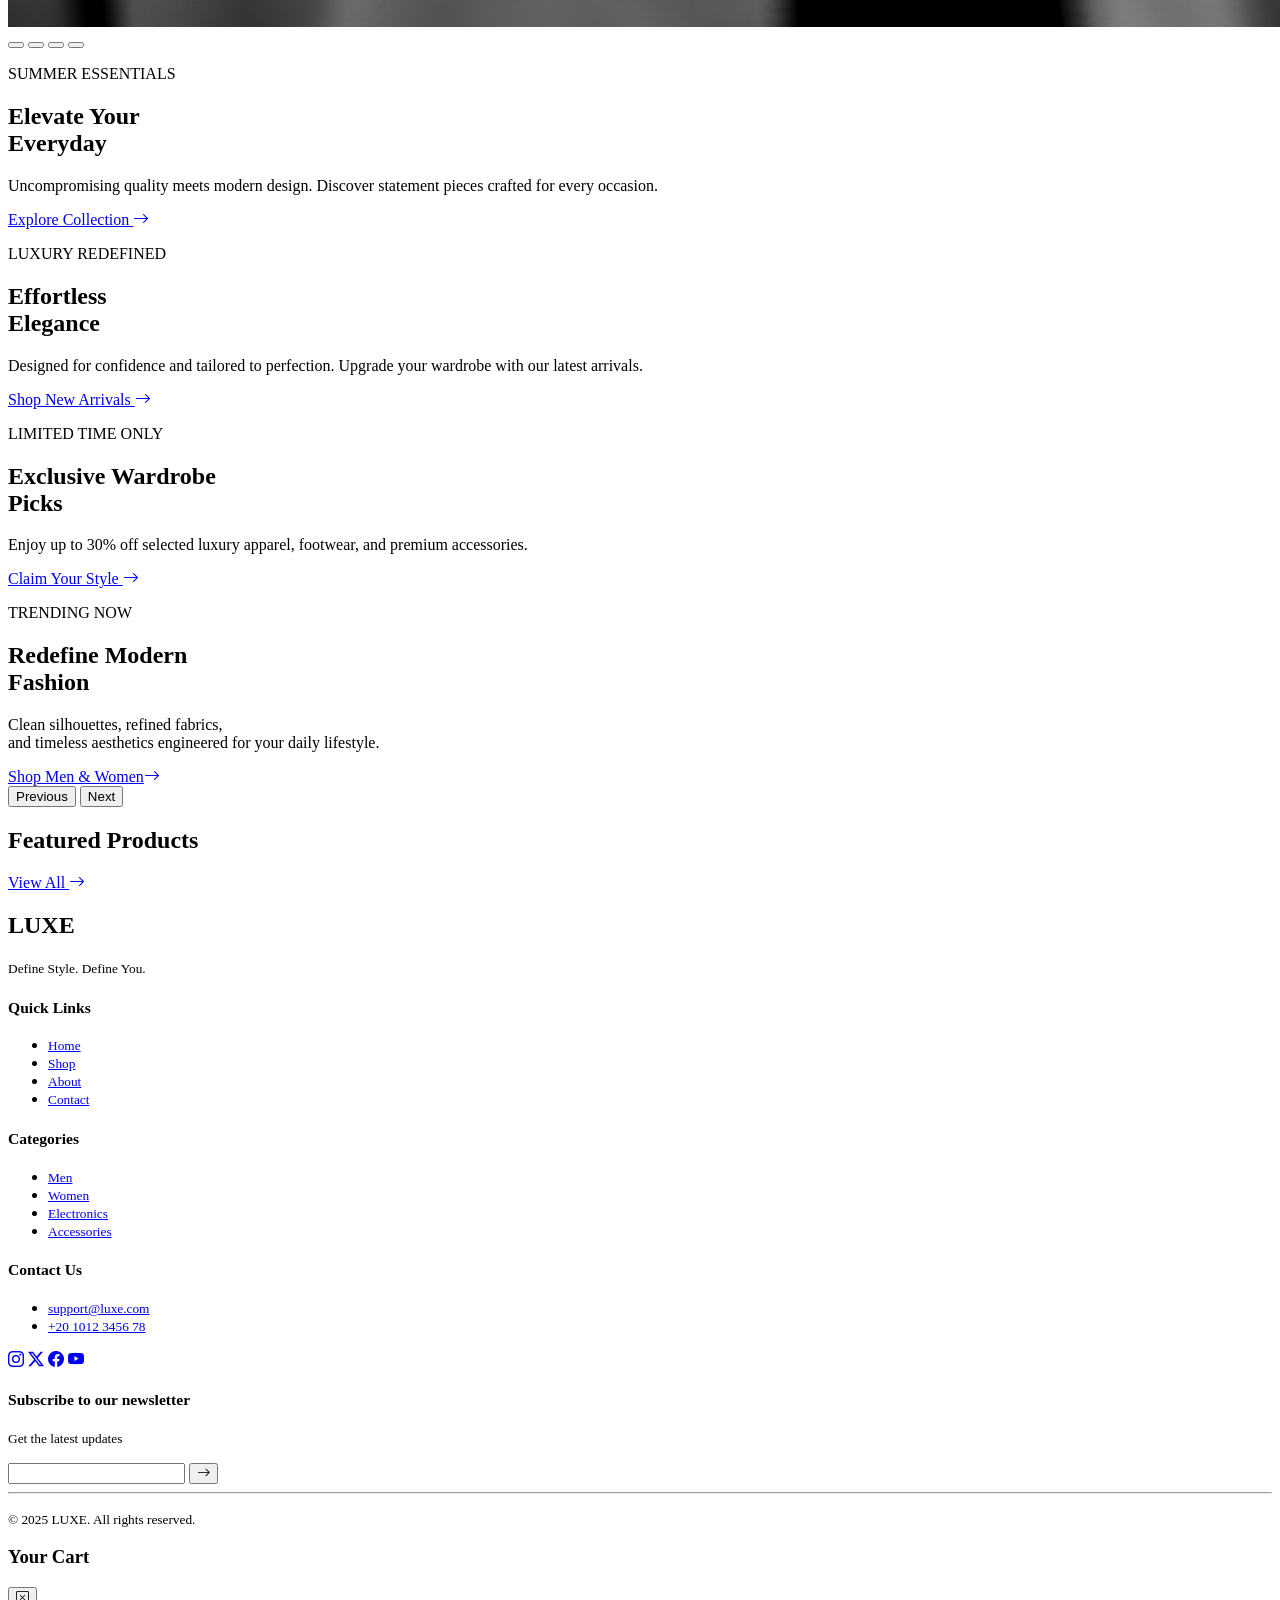
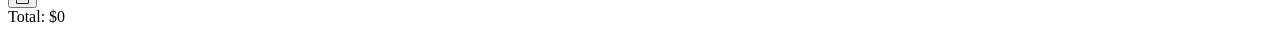
==== commit 57e317b9: "minor chnages for deployement" ====
--- a/mini-project/index.html
+++ b/mini-project/index.html
@@ -8,7 +8,7 @@
   <link rel="preconnect" href="https://fonts.googleapis.com" />
   <link rel="preconnect" href="https://fonts.gstatic.com" crossorigin />
   <link href="https://fonts.googleapis.com/css2?family=Poppins:wght@400;500;600;700&display=swap" rel="stylesheet" />
-  <link rel="stylesheet" href="CSS/bootstrap.min.css">
+  <link rel="stylesheet" href="css/bootstrap.min.css">
   <link rel="stylesheet" href="https://cdn.jsdelivr.net/npm/bootstrap-icons@1.13.1/font/bootstrap-icons.min.css">
   <link rel="stylesheet" href="css/style.css" />
   <link rel="stylesheet" href="css/products.css" />
@@ -35,6 +35,10 @@
           </li>
           <li class="nav-item">
             <a class="nav-link text-dark py-2 py-lg-3" href="category.html?category=women">Women</a>
+          </li>
+          <li class="nav-item">
+            <a class="nav-link text-dark py-2 py-lg-3" data-cat="electronics"
+              href="category.html?category=electronics">Electronics</a>
           </li>
           <li class="nav-item">
             <a class="nav-link text-dark py-2 py-lg-3" href="category.html?category=accessories">Accessories</a>
@@ -231,6 +235,10 @@
                 class="link-light link-underline-opacity-0 link-opacity-75 link-opacity-100-hover"><small>Women</small></a>
             </li>
             <li class="small">
+              <a href="category.html?category=electronics"
+                class="link-light link-underline-opacity-0 link-opacity-75 link-opacity-100-hover"><small>Electronics</small></a>
+            </li>
+            <li class="small">
               <a href="category.html?category=accessories"
                 class="link-light link-underline-opacity-0 link-opacity-75 link-opacity-100-hover"><small>Accessories</small></a>
             </li>
@@ -300,10 +308,10 @@
     <div class="cart-footer">Total: $<span id="cartTotal">0</span></div>
   </aside>
 
-  <script src="JS/bootstrap.bundle.min.js"></script>
-  <script src="JS/products.js"></script>
-  <script src="JS/cart.js"></script>
-  <script src="JS/main.js"></script>
+  <script src="js/bootstrap.bundle.min.js"></script>
+  <script src="js/products.js"></script>
+  <script src="js/cart.js"></script>
+  <script src="js/main.js"></script>
 </body>
 
 </html>
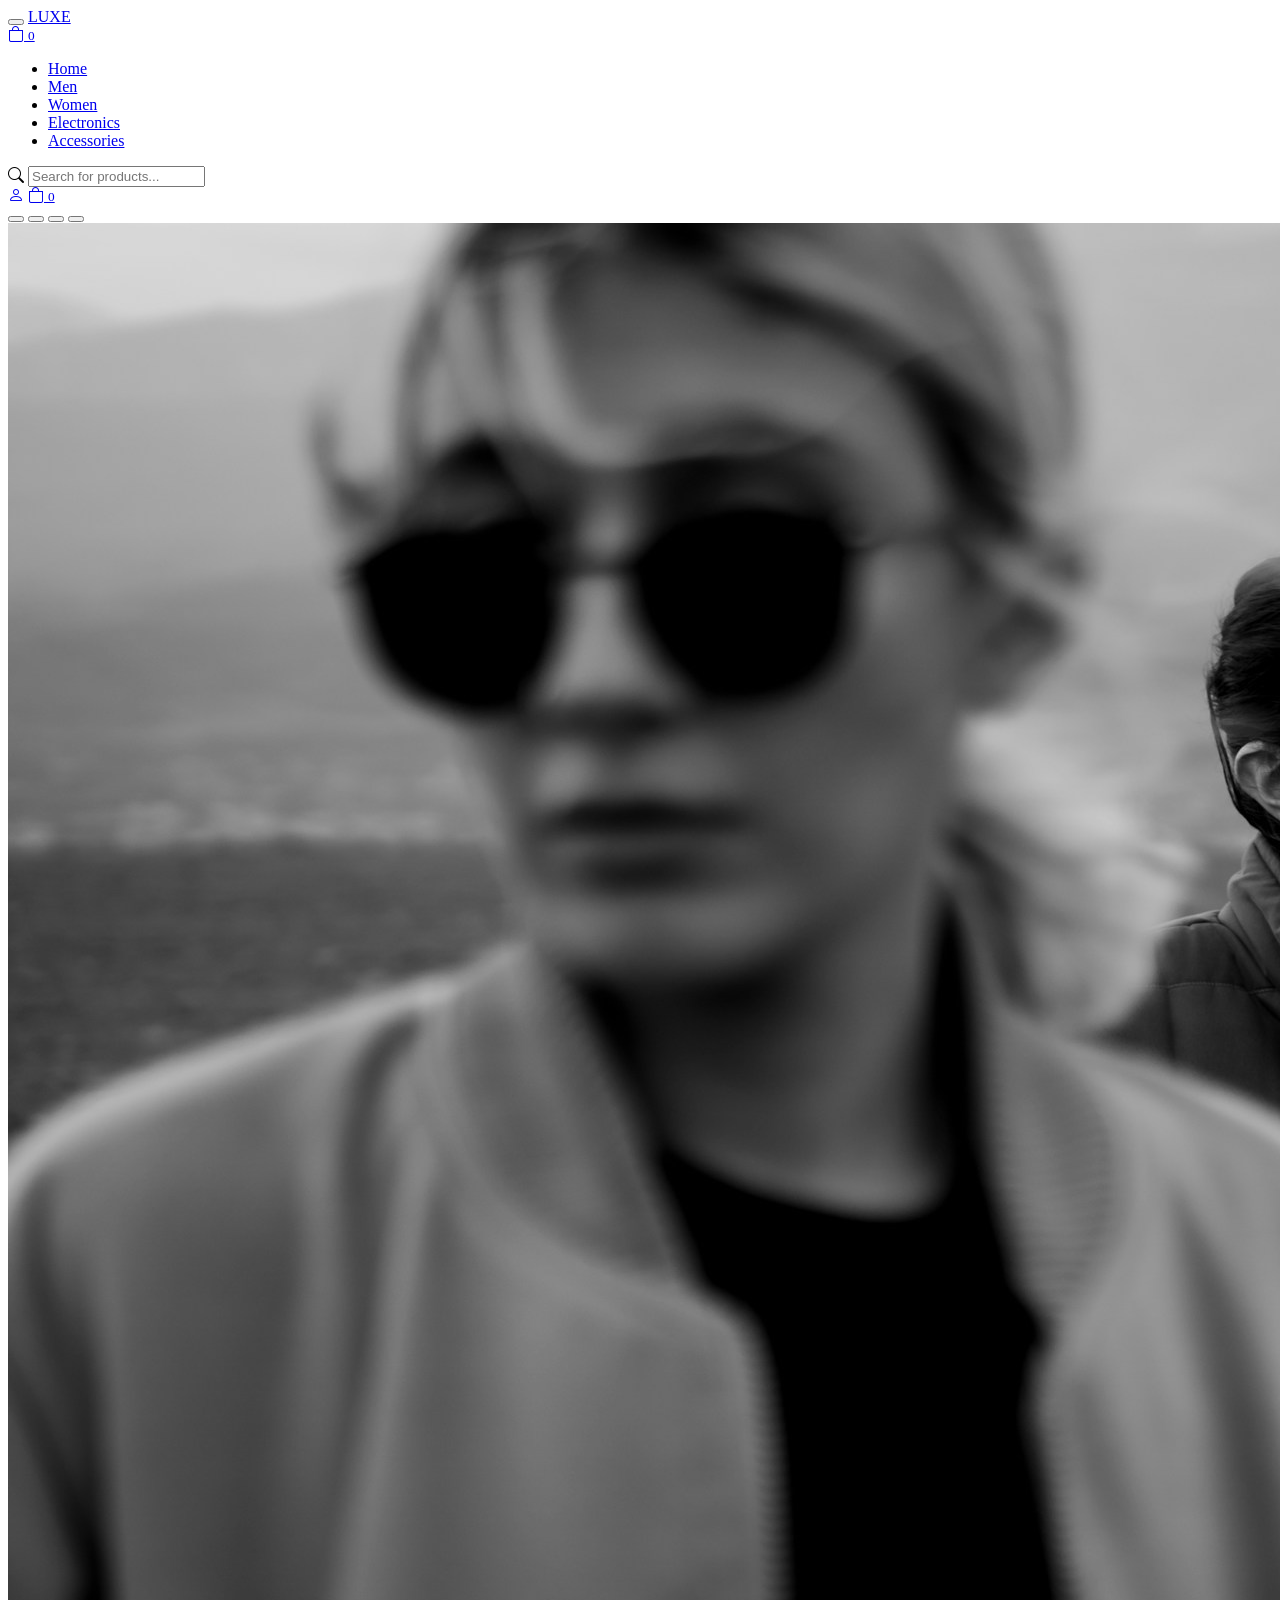
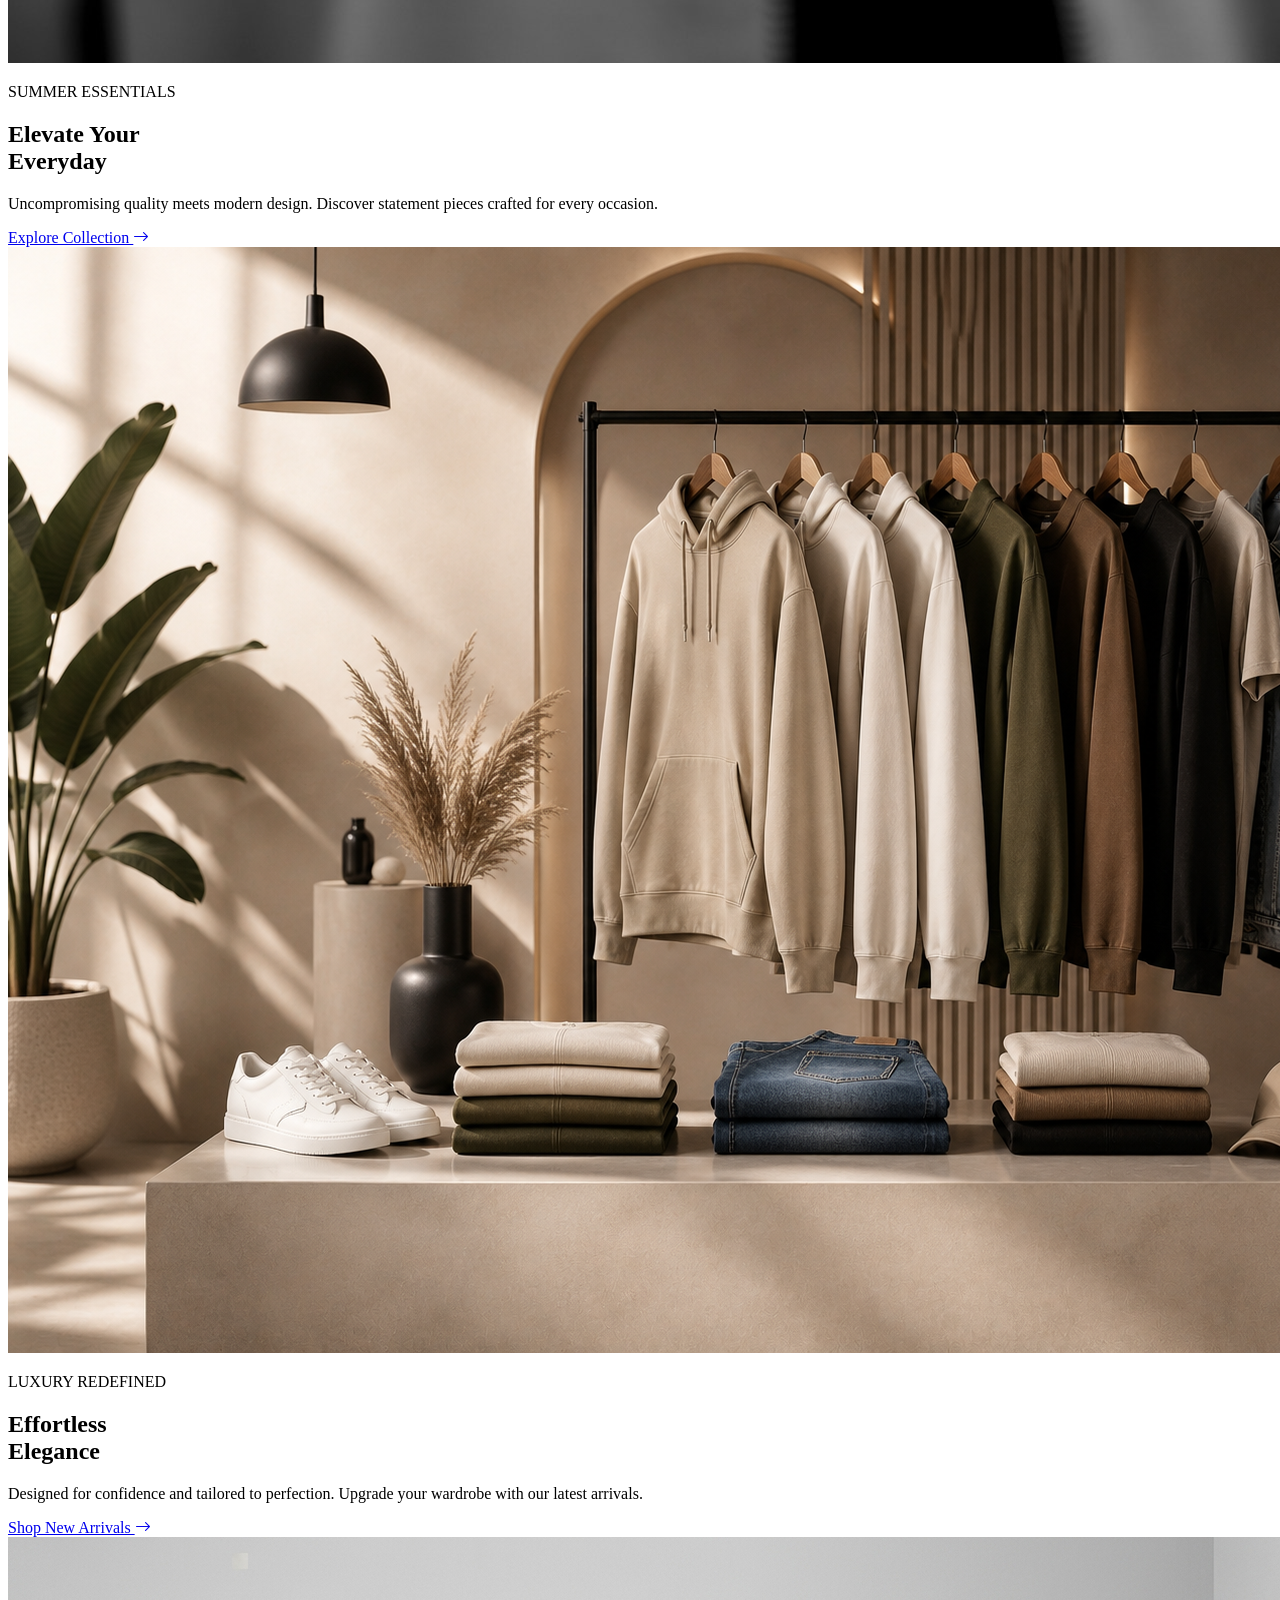
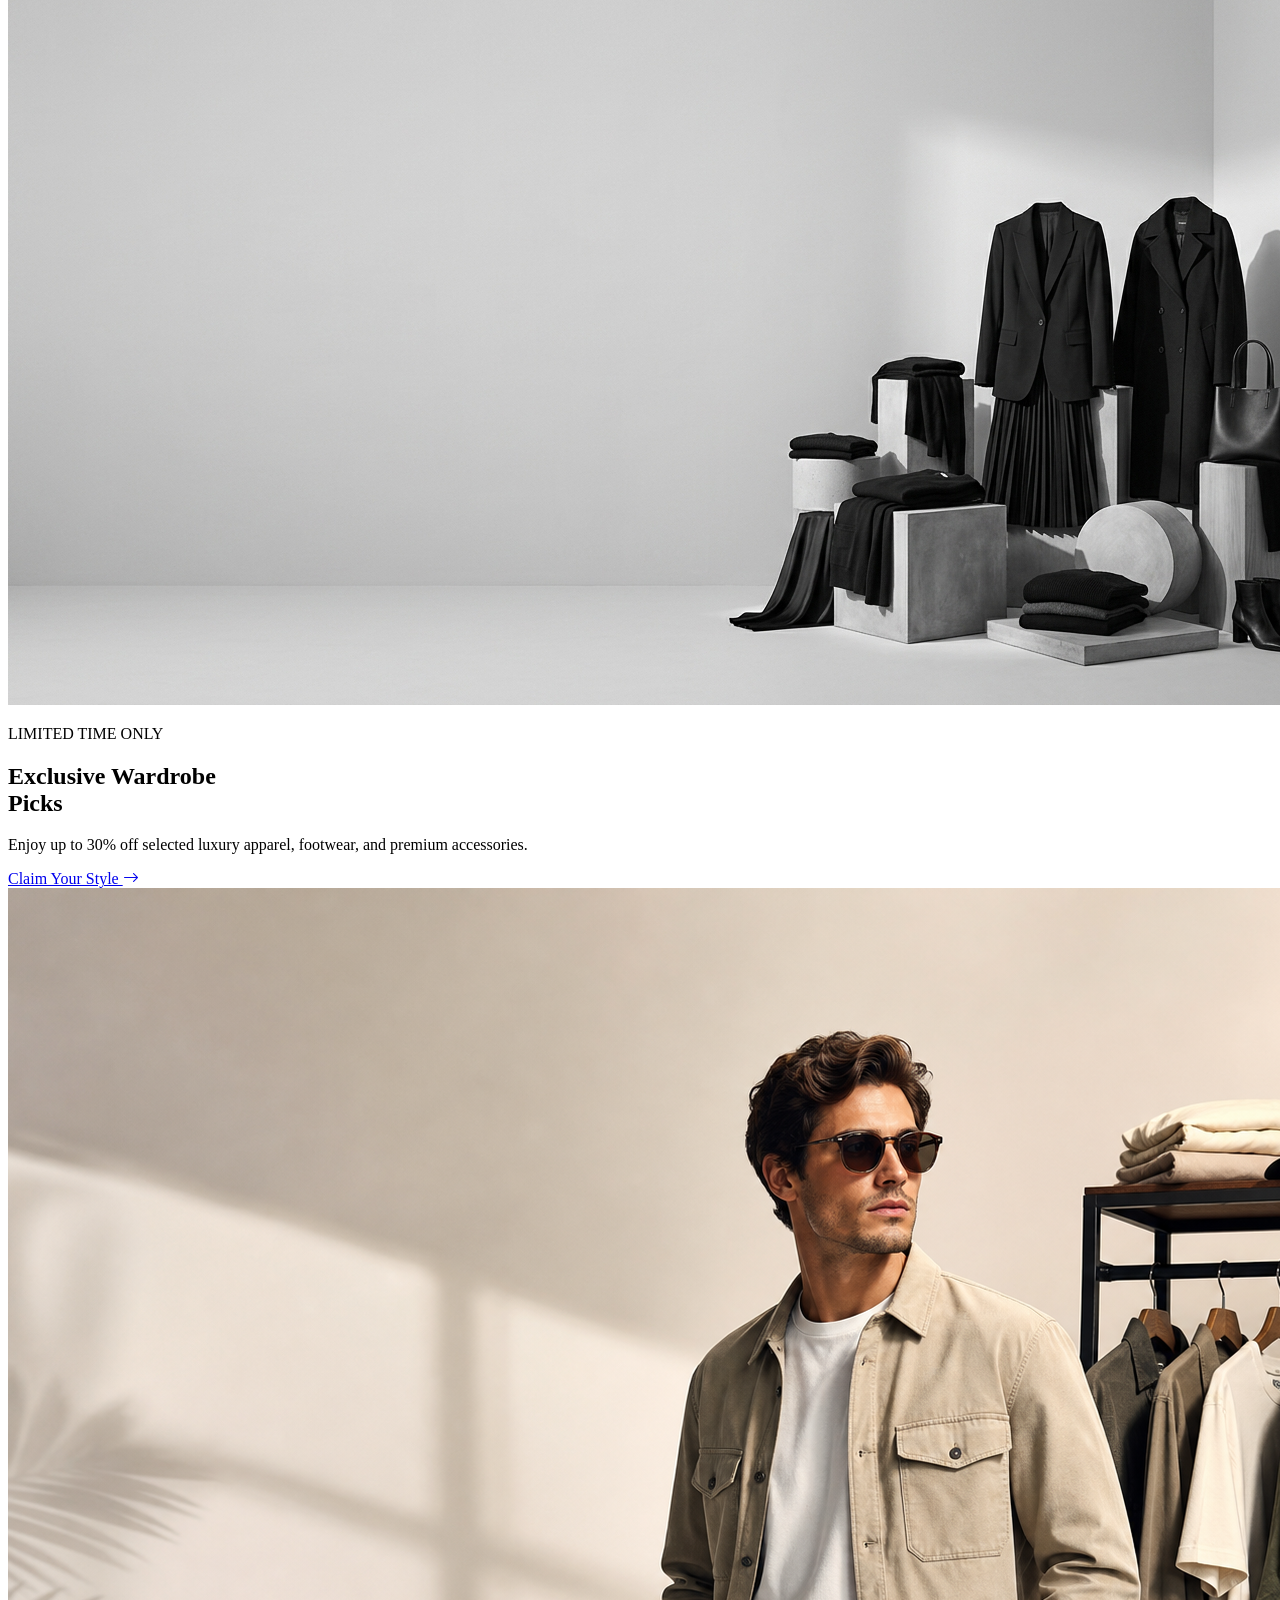
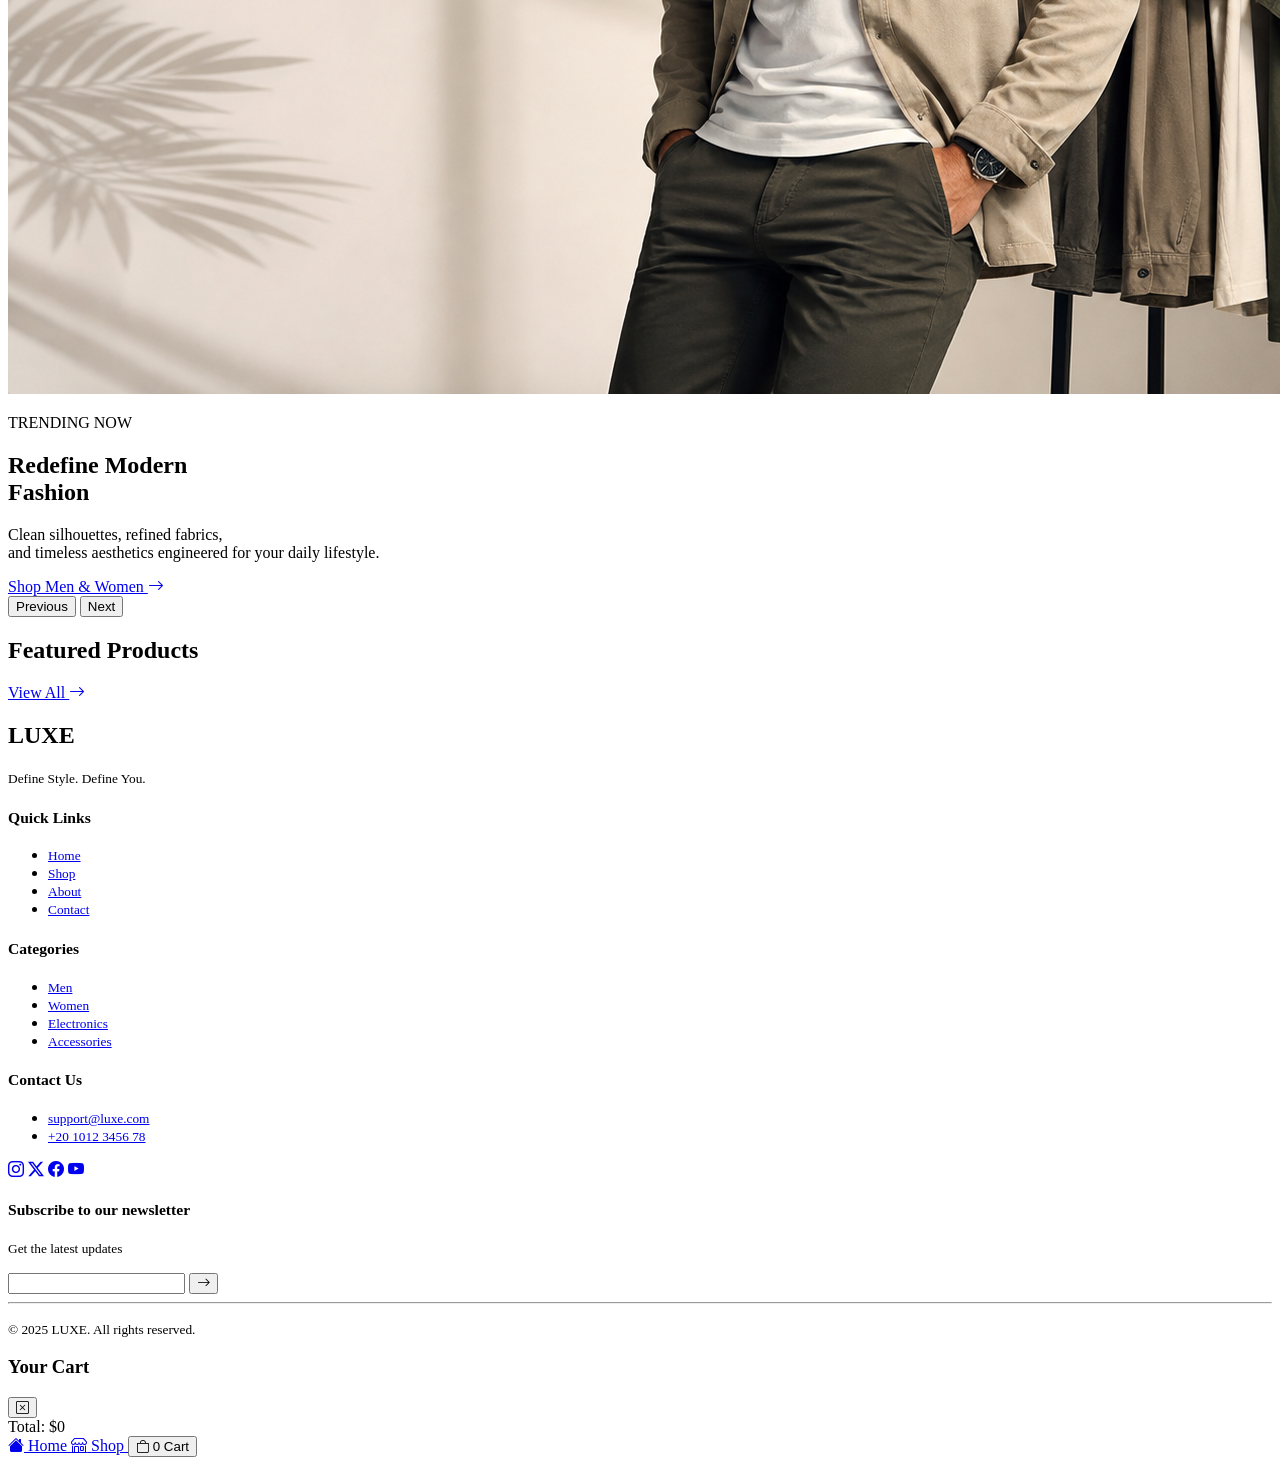
==== commit 191cd40b: "fix carousel and nav , add responsive mobile" ====
--- a/mini-project/index.html
+++ b/mini-project/index.html
@@ -16,19 +16,27 @@
 </head>
 
 <body>
-  <nav class="navbar navbar-expand-lg bg-white border-bottom sticky-top py-0">
+  <nav class="luxe-navbar navbar navbar-expand-lg bg-white border-bottom sticky-top py-0">
     <div class="container">
-      <a class="navbar-brand fs-3 fw-bolder text-dark me-4" href="#">LUXE</a>
-
       <button class="navbar-toggler" type="button" data-bs-toggle="collapse" data-bs-target="#luxeNav"
         aria-controls="luxeNav" aria-expanded="false" aria-label="Toggle navigation">
         <span class="navbar-toggler-icon"></span>
       </button>
 
+      <a class="navbar-brand fs-3 fw-bolder text-dark me-4" href="index.html">LUXE</a>
+
+      <!-- cart in mobile -->
+      <div class="d-flex d-lg-none align-items-center gap-3">
+        <a href="#" class="text-dark lh-1 position-relative" aria-label="Cart" data-cart-open>
+          <i class="bi bi-bag fs-6"></i>
+          <span class="position-absolute top-0 start-100 translate-middle badge rounded-pill bg-black p-1 lh-1"><small data-cart-count>0</small></span>
+        </a>
+      </div>
+
       <div class="collapse navbar-collapse align-items-lg-center" id="luxeNav">
-        <ul class="nav nav-underline gap-4 me-auto">
-          <li class="nav-item">
-            <a class="nav-link text-dark py-2 py-lg-3 active" aria-current="page" href="#">Home</a>
+        <ul class="links nav nav-underline gap-4 me-auto ">
+          <li class="nav-item">
+            <a class="nav-link text-dark py-2 py-lg-3 active" aria-current="page" href="index.html">Home</a>
           </li>
           <li class="nav-item">
             <a class="nav-link text-dark py-2 py-lg-3" href="category.html?category=men">Men</a>
@@ -57,13 +65,13 @@
           </div>
         </form>
 
-        <div class="d-flex align-items-center gap-3 pb-2 pb-lg-0">
+        <div class="d-flex align-items-center gap-3 pb-2 pb-lg-0 respon-non">
           <a href="#" class="text-dark lh-1" aria-label="Account"><i class="bi bi-person fs-6"></i></a>
 
-          <a href="#" id="cartBtn" class="text-dark lh-1 position-relative" aria-label="Cart">
+          <a href="#" id="cartBtn" class="text-dark lh-1 position-relative" aria-label="Cart" data-cart-open>
             <i class="bi bi-bag fs-6"></i>
             <span class="position-absolute top-0 start-100 translate-middle badge rounded-pill bg-black p-1 lh-1">
-              <small id="cartCount">0</small>
+              <small data-cart-count>0</small>
             </span>
           </a>
 
@@ -74,106 +82,113 @@
 
   <main>
     <section class="luxe-hero position-relative bg-black overflow-hidden" aria-label="New collection">
-      <div class="position-absolute top-0 end-0 h-100 col-12 col-lg-8">
-        <img src="images/hero.jpg" class="luxe-hero-img w-100 h-100 object-fit-cover" alt="" />
-      </div>
-      <div class="position-absolute top-0 start-0 w-100 h-100 bg-black bg-opacity-75 d-lg-none"></div>
-      <div class="luxe-hero-overlay position-absolute top-0 start-0 w-100 h-100 d-none d-lg-block"></div>
-
-      <!-- carousel component from bootstrap  -->
-      <div id="heroCarousel" class="carousel slide position-relative h-100" data-bs-ride="carousel">
-        <div class="carousel-indicators">
-          <button type="button" data-bs-target="#heroCarousel" data-bs-slide-to="0" class="active" aria-current="true"
-            aria-label="Slide 1"></button>
-          <button type="button" data-bs-target="#heroCarousel" data-bs-slide-to="1" aria-label="Slide 2"></button>
-          <button type="button" data-bs-target="#heroCarousel" data-bs-slide-to="2" aria-label="Slide 3"></button>
-          <button type="button" data-bs-target="#heroCarousel" data-bs-slide-to="3" aria-label="Slide 4"></button>
-        </div>
-
-        <div class="carousel-inner h-100">
-          <div class="carousel-item active h-100">
-            <div class="container h-100 d-flex align-items-center text-white">
-              <!-- 1  -->
-              <div class="col-lg-7 px-lg-5">
-                <p class="text-uppercase mb-2">SUMMER ESSENTIALS</p>
-                <h1 class="display-2 fw-bolder mb-4">
-                  Elevate Your<br />Everyday
-                </h1>
-                <p class="mb-4">
-                  Uncompromising quality meets modern design. Discover
-                  statement pieces crafted for every occasion.
-                </p>
-                <a href="category.html" class="btn btn-light rounded-0 px-4 py-3 fw-semibold">Explore Collection <i
-                    class="bi bi-arrow-right ms-2"></i></a>
-              </div>
-            </div>
-          </div>
-
-          <div class="carousel-item h-100">
-            <div class="container h-100 d-flex align-items-center text-white">
-              <!-- 2  -->
-              <div class="col-lg-7 px-lg-5">
-                <p class="text-uppercase mb-2">LUXURY REDEFINED</p>
-                <h2 class="display-2 fw-bolder mb-4">
-                  Effortless<br />Elegance
-                </h2>
-                <p class="mb-4">
-                  Designed for confidence and tailored to perfection. Upgrade
-                  your wardrobe with our latest arrivals.
-                </p>
-                <a href="#" class="btn btn-light rounded-0 px-4 py-3 fw-semibold">Shop New Arrivals <i
-                    class="bi bi-arrow-right ms-2"></i></a>
-              </div>
-            </div>
-          </div>
-
-          <div class="carousel-item h-100">
-            <div class="container h-100 d-flex align-items-center text-white">
-              <!-- 3  -->
-              <div class="col-lg-7 px-lg-5">
-                <p class="text-uppercase mb-2">LIMITED TIME ONLY</p>
-                <h2 class="display-2 fw-bolder mb-4">
-                  Exclusive Wardrobe<br />Picks
-                </h2>
-                <p class="mb-4">
-                  Enjoy up to 30% off selected luxury apparel, footwear, and
-                  premium accessories.
-                </p>
-                <a href="#" class="btn btn-light rounded-0 px-4 py-3 fw-semibold">Claim Your Style <i
-                    class="bi bi-arrow-right ms-2"></i></a>
-              </div>
-            </div>
-          </div>
-
-          <div class="carousel-item h-100">
-            <div class="container h-100 d-flex align-items-center text-white">
-              <!-- 4  -->
-              <div class="col-lg-7 px-lg-5">
-                <p class="text-uppercase mb-2">TRENDING NOW</p>
-                <h2 class="display-2 fw-bolder mb-4">
-                  Redefine Modern <br />Fashion
-                </h2>
-                <p class="mb-4">
-                  Clean silhouettes, refined fabrics, <br />and timeless
-                  aesthetics engineered for your daily lifestyle.
-                </p>
-                <a href="#" class="btn btn-light rounded-0 px-4 py-3 fw-semibold">Shop Men & Women<i
-                    class="bi bi-arrow-right ms-2"></i></a>
-              </div>
-            </div>
-          </div>
-        </div>
-
-        <button class="carousel-control-prev" type="button" data-bs-target="#heroCarousel" data-bs-slide="prev">
-          <span class="carousel-control-prev-icon" aria-hidden="true"></span>
-          <span class="visually-hidden">Previous</span>
-        </button>
-        <button class="carousel-control-next" type="button" data-bs-target="#heroCarousel" data-bs-slide="next">
-          <span class="carousel-control-next-icon" aria-hidden="true"></span>
-          <span class="visually-hidden">Next</span>
-        </button>
-      </div>
-    </section>
+
+    <div id="heroCarousel" class="carousel slide  position-relative h-100" data-bs-ride="carousel">
+      <div class="carousel-indicators">
+        <button type="button" data-bs-target="#heroCarousel" data-bs-slide-to="0" class="active" aria-current="true" aria-label="Slide 1"></button>
+        <button type="button" data-bs-target="#heroCarousel" data-bs-slide-to="1" aria-label="Slide 2"></button>
+        <button type="button" data-bs-target="#heroCarousel" data-bs-slide-to="2" aria-label="Slide 3"></button>
+        <button type="button" data-bs-target="#heroCarousel" data-bs-slide-to="3" aria-label="Slide 4"></button>
+      </div>
+
+      <div class="carousel-inner h-100">
+
+        <!-- Slide 1 -->
+        <div class="carousel-item active h-100">
+          <div class="position-absolute top-0 end-0 h-100 col-12 col-lg-8">
+            <img src="images/hero.jpg" class="luxe-hero-img w-100 h-100 object-fit-cover" alt="" />
+          </div>
+          <div class="position-absolute top-0 start-0 w-100 h-100 bg-black bg-opacity-75 d-lg-none"></div>
+          <div class="luxe-hero-overlay position-absolute top-0 start-0 w-100 h-100 d-none d-lg-block"></div>
+
+          <div class="container h-100 d-flex align-items-center text-white position-relative">
+            <div class="col-lg-7 px-lg-5">
+              <p class="text-uppercase mb-2">SUMMER ESSENTIALS</p>
+              <h1 class="display-2 fw-bolder mb-4">Elevate Your<br />Everyday</h1>
+              <p class="mb-4">
+                Uncompromising quality meets modern design. Discover
+                statement pieces crafted for every occasion.
+              </p>
+              <a href="category.html" class="btn btn-light rounded-0 px-4 py-3 fw-semibold">Explore Collection <i class="bi bi-arrow-right ms-2" aria-hidden="true"></i></a>
+            </div>
+          </div>
+        </div>
+
+        <!-- Slide 2 -->
+        <div class="carousel-item h-100">
+          <div class="position-absolute top-0 end-0 h-100 col-12 col-lg-8">
+            <img src="images/hero-2.png" class="luxe-hero-img w-100 h-100 object-fit-cover" alt="" />
+          </div>
+          <div class="position-absolute top-0 start-0 w-100 h-100 bg-black bg-opacity-75 d-lg-none"></div>
+          <div class="luxe-hero-overlay position-absolute top-0 start-0 w-100 h-100 d-none d-lg-block"></div>
+
+          <div class="container h-100 d-flex align-items-center text-white position-relative">
+            <div class="col-lg-7 px-lg-5">
+              <p class="text-uppercase mb-2">LUXURY REDEFINED</p>
+              <h2 class="display-2 fw-bolder mb-4">Effortless<br />Elegance</h2>
+              <p class="mb-4">
+                Designed for confidence and tailored to perfection. Upgrade
+                your wardrobe with our latest arrivals.
+              </p>
+              <a href="category.html" class="btn btn-light rounded-0 px-4 py-3 fw-semibold">Shop New Arrivals <i class="bi bi-arrow-right ms-2" aria-hidden="true"></i></a>
+            </div>
+          </div>
+        </div>
+
+        <!-- Slide 3 -->
+        <div class="carousel-item h-100">
+          <div class="position-absolute top-0 end-0 h-100 col-12 col-lg-8">
+            <img src="images/hero-3.jpeg" class="luxe-hero-img w-100 h-100 object-fit-cover" alt="" />
+          </div>
+          <div class="position-absolute top-0 start-0 w-100 h-100 bg-black bg-opacity-75 d-lg-none"></div>
+          <div class="luxe-hero-overlay position-absolute top-0 start-0 w-100 h-100 d-none d-lg-block"></div>
+
+          <div class="container h-100 d-flex align-items-center text-white position-relative">
+            <div class="col-lg-7 px-lg-5">
+              <p class="text-uppercase mb-2">LIMITED TIME ONLY</p>
+              <h2 class="display-2 fw-bolder mb-4">Exclusive Wardrobe<br />Picks</h2>
+              <p class="mb-4">
+                Enjoy up to 30% off selected luxury apparel, footwear, and
+                premium accessories.
+              </p>
+              <a href="category.html" class="btn btn-light rounded-0 px-4 py-3 fw-semibold">Claim Your Style <i class="bi bi-arrow-right ms-2" aria-hidden="true"></i></a>
+            </div>
+          </div>
+        </div>
+
+        <!-- Slide 4 -->
+        <div class="carousel-item h-100">
+          <div class="position-absolute top-0 end-0 h-100 col-12 col-lg-8">
+            <img src="images/hero-4.png" class="luxe-hero-img w-100 h-100 object-fit-cover" alt="" />
+          </div>
+          <div class="position-absolute top-0 start-0 w-100 h-100 bg-black bg-opacity-75 d-lg-none"></div>
+          <div class="luxe-hero-overlay position-absolute top-0 start-0 w-100 h-100 d-none d-lg-block"></div>
+
+          <div class="container h-100 d-flex align-items-center text-white position-relative">
+            <div class="col-lg-7 px-lg-5">
+              <p class="text-uppercase mb-2">TRENDING NOW</p>
+              <h2 class="display-2 fw-bolder mb-4">Redefine Modern<br />Fashion</h2>
+              <p class="mb-4">
+                Clean silhouettes, refined fabrics, <br />and timeless
+                aesthetics engineered for your daily lifestyle.
+              </p>
+              <a href="category.html" class="btn btn-light rounded-0 px-4 py-3 fw-semibold">Shop Men &amp; Women <i class="bi bi-arrow-right ms-2" aria-hidden="true"></i></a>
+            </div>
+          </div>
+        </div>
+
+      </div>
+
+      <button class="carousel-control-prev" type="button" data-bs-target="#heroCarousel" data-bs-slide="prev">
+        <span class="carousel-control-prev-icon" aria-hidden="true"></span>
+        <span class="visually-hidden">Previous</span>
+      </button>
+      <button class="carousel-control-next" type="button" data-bs-target="#heroCarousel" data-bs-slide="next">
+        <span class="carousel-control-next-icon" aria-hidden="true"></span>
+        <span class="visually-hidden">Next</span>
+      </button>
+    </div>
+  </section>
 
     <section class="py-5" aria-labelledby="featuredTitle">
       <div class="container">
@@ -308,6 +323,27 @@
     <div class="cart-footer">Total: $<span id="cartTotal">0</span></div>
   </aside>
 
+  <!-- Mobile-->
+  <nav class="mobile-nav" aria-label="Mobile navigation">
+    <a href="index.html" class="active" aria-current="page" data-page="home" data-nav-home data-icon="house">
+      <i class="bi bi-house-fill" aria-hidden="true"></i>
+      <span>Home</span>
+    </a>
+
+    <a href="category.html?category=all" data-page="shop" data-nav-shop data-icon="shop" data-no-fill>
+      <i class="bi bi-shop" aria-hidden="true"></i>
+      <span>Shop</span>
+    </a>
+
+    <button type="button" data-cart-open data-icon="bag" aria-label="Open cart">
+      <span class="mobile-cart-icon">
+        <i class="bi bi-bag" aria-hidden="true"></i>
+        <span class="cart-count" data-cart-count>0</span>
+      </span>
+      <span>Cart</span>
+    </button>
+  </nav>
+
   <script src="js/bootstrap.bundle.min.js"></script>
   <script src="js/products.js"></script>
   <script src="js/cart.js"></script>
